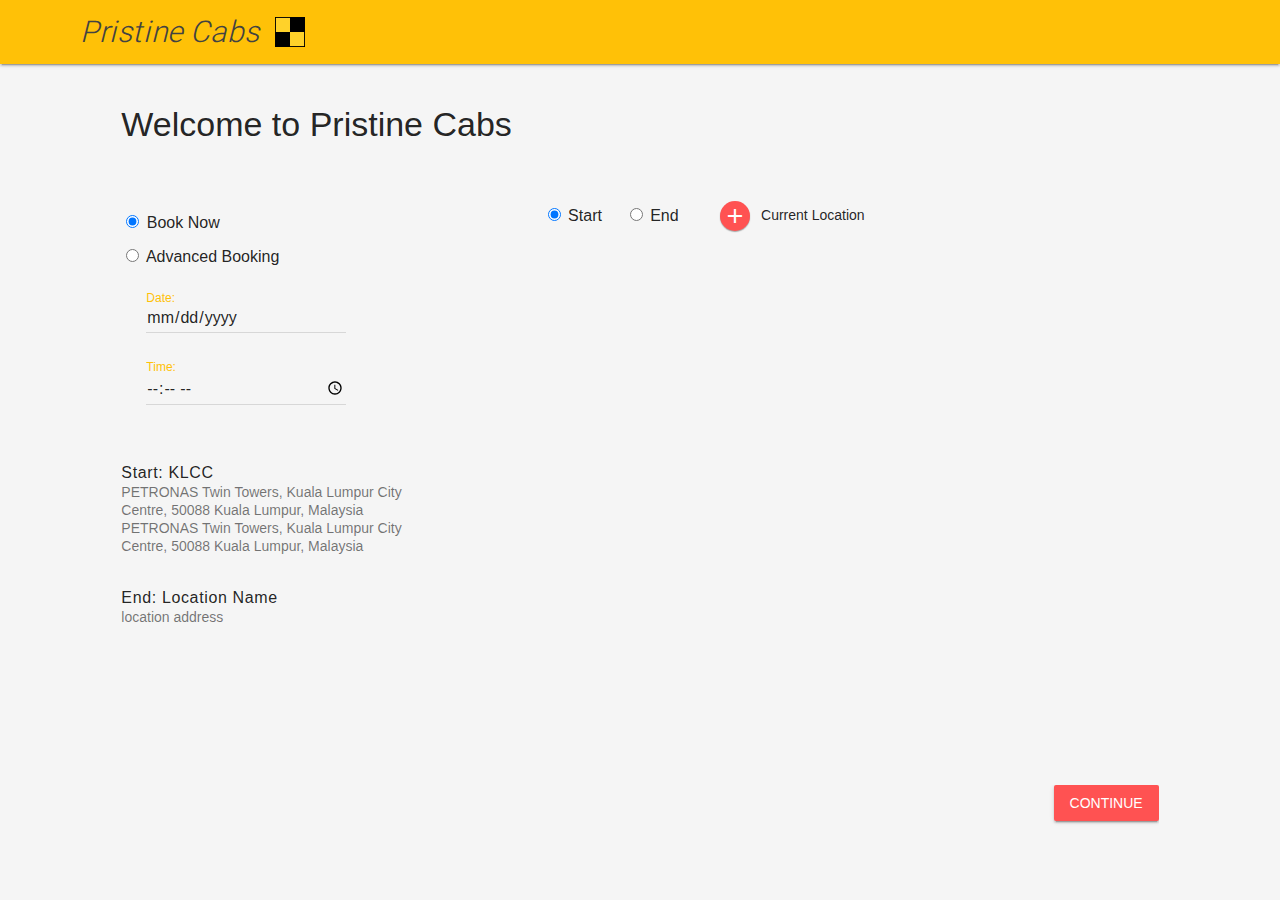
==== index.html @ 41c1f809 "Add files via upload" ====
<!DOCTYPE html>
<html>

<head>
    <!-- Page Name -->
    <title></title>

    <!-- MDL -->
    <link rel="stylesheet" href="https://fonts.googleapis.com/icon?family=Material+Icons">
    <link rel="stylesheet" type="text/css" href="css/material.css">
    <script defer src="https://code.getmdl.io/1.3.0/material.min.js"></script>

    <!-- MapBox API (DELETE IF NOT NEEDED!!!) -->
    <script src='https://api.tiles.mapbox.com/mapbox-gl-js/v1.1.1/mapbox-gl.js'></script>
    <link href='https://api.tiles.mapbox.com/mapbox-gl-js/v1.1.1/mapbox-gl.css' rel='stylesheet'>

    <!-- Provided Scripts -->
    <script src="js/services.js"></script>
    <script src="js/taxiData.js"></script>

    <!-- Additional Styling -->
    <meta name="viewport" content="width=device-width, initial-scale=1.0">
    <meta name="apple-mobile-web-app-capable" content="yes">
    <link rel="stylesheet" type="text/css" href="css/main.css">
    <link rel="shortcut icon" type="image/jpg" href="img/logo.svg" />

</head>

<body>
    <div class="mdl-layout mdl-js-layout mdl-layout--fixed-header">
        <header class="mdl-layout__header">
            <div class="mdl-layout__header-row">
                <!-- Logo & Title -->
                <span class="mdl-layout-title" id="headerName">Pristine Cabs</span>
                <div class="horizontal-spacing"></div>
                <img src="img/logo.svg" class="logo">
            </div>
        </header>

        <!-- Navigation Drawer -->
        <div class="mdl-layout__drawer">
            <span class="mdl-layout-title">Navigation Drawer</span>
            <nav class="mdl-navigation">
                <a class="mdl-navigation__link" href="index.html">Main Page</a>
                <a class="mdl-navigation__link" href="bookings.html">Bookings List</a>
            </nav>
        </div>

        <!-- Page Content-->
        <main class="mdl-layout__content">
            <div class="page-content">

                <!-- First Row -->
                <div class="mdl-grid row1">
                    <div class="mdl-cell mdl-cell--1-col"></div>
                    <div class="mdl-cell mdl-cell--11-col">
                        <h3>Welcome to Pristine Cabs</h3>
                    </div>
                </div>

                <!-- Second Row -->
                <div class="mdl-grid row2">
                    <div class="mdl-cell mdl-cell--1-col"></div>

                    <!-- Input date & time, display selected locations -->
                    <div class="mdl-cell mdl-cell--4-col">
                        <div class="vertical-spacing"></div>

                        <!-- Radio to choose advanced or current booking -->
                        <label class="mdl-radio mdl-js-radio mdl-js-ripple-effect" for="current">
                            <input type="radio" id="current" class="mdl-radio__button" name="timeChoice" value="current"
                                checked>
                            <span class="mdl-radio__label">Book Now</span>
                        </label>
                        <div class="vertical-spacing"></div>
                        <label class="mdl-radio mdl-js-radio mdl-js-ripple-effect" for="advanced">
                            <input type="radio" id="advanced" class="mdl-radio__button" name="timeChoice"
                                value="advanced">
                            <span class="mdl-radio__label">Advanced Booking</span>
                        </label>

                        <!-- Input time and date for advanced booking -->
                        <div class="indentation-div">
                            <div class="mdl-textfield mdl-js-textfield mdl-textfield--floating-label has-placeholder"
                                style="width:200px">
                                <input class="mdl-textfield__input" type="date" id="dateInput" disabled>
                                <label class="mdl-textfield__label" for="dateInput">Date:</label>
                                <span id="dateError" class="mdl-textfield__error">Wrong!</span>
                            </div>
                            <br>
                            <div class="mdl-textfield mdl-js-textfield mdl-textfield--floating-label has-placeholder"
                                style="width:200px">
                                <input class="mdl-textfield__input" type="time" id="timeInput">
                                <label class="mdl-textfield__label" for="timeInput">Time:</label>
                                <span id="timeError" class="mdl-textfield__error">Wrong</span>
                            </div>
                        </div>

                        <!-- Name & Address -->
                        <ul class="demo-list-two mdl-list location-mdl-list">
                            <li class="mdl-list__item mdl-list__item--two-line">
                                <span class="mdl-list__item-primary-content">
                                    Start: <span id="startName">KLCC</span>
                                    <span class="mdl-list__item-sub-title" id="startAddress">
                                        PETRONAS Twin Towers, Kuala Lumpur City Centre, 50088 Kuala Lumpur,
                                        Malaysia PETRONAS Twin Towers, Kuala Lumpur City Centre, 50088 Kuala Lumpur,
                                        Malaysia</span>
                                </span>
                            </li>
                            <li class="mdl-list__item mdl-list__item--two-line">
                                <span class="mdl-list__item-primary-content">
                                    End: <span id="endName">Location Name</span>
                                    <span class="mdl-list__item-sub-title" id="endAddress">location address</span>
                                </span>
                            </li>
                        </ul>
                    </div>


                    <!-- Input Controls & Map-->
                    <div class="mdl-cell mdl-cell--6-col">
                        <!-- Input Controls -->
                        <label class="mdl-radio mdl-js-radio mdl-js-ripple-effect" for="start">
                            <input type="radio" id="start" class="mdl-radio__button" name="whichEnd" value="start"
                                checked>
                            <span class="mdl-radio__label">Start</span>
                        </label>

                        <div class="horizontal-spacing"></div>
                        <label class="mdl-radio mdl-js-radio mdl-js-ripple-effect" for="end">
                            <input type="radio" id="end" class="mdl-radio__button" name="whichEnd" value="end">
                            <span class="mdl-radio__label">End</span>
                        </label>

                        <div class="horizontal-spacing"></div>
                        <div class="horizontal-spacing"></div>
                        <button
                            class="mdl-button mdl-js-button mdl-button--fab mdl-js-ripple-effect mdl-button--colored shrinked-mdl-button"
                            id="currentLocationButton">
                            <i class="material-icons">add</i>
                        </button>
                        <div class="horizontal-spacing" style="width: 3px"></div>
                        <span>Current Location</span>

                        <div class="vertical-spacing"></div>

                        <!-- Map -->
                        <div class="main-page-map">
                            <div id="map"></div>
                        </div>
                    </div>

                    <div class="mdl-cell mdl-cell--1-col"></div>
                </div>

                <!-- Third Row -->
                <div class="mdl-grid row3">
                    <div class="mdl-cell mdl-cell--9-col"></div>

                    <div class="mdl-cell mdl-cell--2-col" id="continueButtonDiv">
                        <button
                            class="mdl-button mdl-js-button mdl-button--raised mdl-js-ripple-effect mdl-button--accent"
                            onclick="toggleMarker()">
                            Continue
                        </button>
                    </div>
                    <div class="mdl-cell mdl-cell--1-col"></div>
                </div>
            </div>
        </main>
    </div>

    <!-- Scripts -->
    <script src="js/shared.js"></script>
    <script src="js/main.js"></script>

</body>

</html>
---- css/material.css ----
/**
 * material-design-lite - Material Design Components in CSS, JS and HTML
 * @version v1.3.0
 * @license Apache-2.0
 * @copyright 2015 Google, Inc.
 * @link https://github.com/google/material-design-lite
 */
@charset "UTF-8";html{color:rgba(0,0,0,.87)}::-moz-selection{background:#b3d4fc;text-shadow:none}::selection{background:#b3d4fc;text-shadow:none}hr{display:block;height:1px;border:0;border-top:1px solid #ccc;margin:1em 0;padding:0}audio,canvas,iframe,img,svg,video{vertical-align:middle}fieldset{border:0;margin:0;padding:0}textarea{resize:vertical}.browserupgrade{margin:.2em 0;background:#ccc;color:#000;padding:.2em 0}.hidden{display:none!important}.visuallyhidden{border:0;clip:rect(0 0 0 0);height:1px;margin:-1px;overflow:hidden;padding:0;position:absolute;width:1px}.visuallyhidden.focusable:active,.visuallyhidden.focusable:focus{clip:auto;height:auto;margin:0;overflow:visible;position:static;width:auto}.invisible{visibility:hidden}.clearfix:before,.clearfix:after{content:" ";display:table}.clearfix:after{clear:both}@media print{*,*:before,*:after,*:first-letter{background:transparent!important;color:#000!important;box-shadow:none!important}a,a:visited{text-decoration:underline}a[href]:after{content:" (" attr(href)")"}abbr[title]:after{content:" (" attr(title)")"}a[href^="#"]:after,a[href^="javascript:"]:after{content:""}pre,blockquote{border:1px solid #999;page-break-inside:avoid}thead{display:table-header-group}tr,img{page-break-inside:avoid}img{max-width:100%!important}p,h2,h3{orphans:3;widows:3}h2,h3{page-break-after:avoid}}a,.mdl-accordion,.mdl-button,.mdl-card,.mdl-checkbox,.mdl-dropdown-menu,.mdl-icon-toggle,.mdl-item,.mdl-radio,.mdl-slider,.mdl-switch,.mdl-tabs__tab{-webkit-tap-highlight-color:transparent;-webkit-tap-highlight-color:rgba(255,255,255,0)}html{width:100%;height:100%;-ms-touch-action:manipulation;touch-action:manipulation}body{width:100%;min-height:100%}main{display:block}*[hidden]{display:none!important}html,body{font-family:"Helvetica","Arial",sans-serif;font-size:14px;font-weight:400;line-height:20px}h1,h2,h3,h4,h5,h6,p{padding:0}h1 small,h2 small,h3 small,h4 small,h5 small,h6 small{font-family:"Roboto","Helvetica","Arial",sans-serif;font-weight:400;line-height:1.35;letter-spacing:-.02em;opacity:.54;font-size:.6em}h1{font-size:56px;line-height:1.35;letter-spacing:-.02em;margin:24px 0}h1,h2{font-family:"Roboto","Helvetica","Arial",sans-serif;font-weight:400}h2{font-size:45px;line-height:48px}h2,h3{margin:24px 0}h3{font-size:34px;line-height:40px}h3,h4{font-family:"Roboto","Helvetica","Arial",sans-serif;font-weight:400}h4{font-size:24px;line-height:32px;-moz-osx-font-smoothing:grayscale;margin:24px 0 16px}h5{font-size:20px;font-weight:500;line-height:1;letter-spacing:.02em}h5,h6{font-family:"Roboto","Helvetica","Arial",sans-serif;margin:24px 0 16px}h6{font-size:16px;letter-spacing:.04em}h6,p{font-weight:400;line-height:24px}p{font-size:14px;letter-spacing:0;margin:0 0 16px}a{color:rgb(255,82,82);font-weight:500}blockquote{font-family:"Roboto","Helvetica","Arial",sans-serif;position:relative;font-size:24px;font-weight:300;font-style:italic;line-height:1.35;letter-spacing:.08em}blockquote:before{position:absolute;left:-.5em;content:'“'}blockquote:after{content:'”';margin-left:-.05em}mark{background-color:#f4ff81}dt{font-weight:700}address{font-size:12px;line-height:1;font-style:normal}address,ul,ol{font-weight:400;letter-spacing:0}ul,ol{font-size:14px;line-height:24px}.mdl-typography--display-4,.mdl-typography--display-4-color-contrast{font-family:"Roboto","Helvetica","Arial",sans-serif;font-size:112px;font-weight:300;line-height:1;letter-spacing:-.04em}.mdl-typography--display-4-color-contrast{opacity:.54}.mdl-typography--display-3,.mdl-typography--display-3-color-contrast{font-family:"Roboto","Helvetica","Arial",sans-serif;font-size:56px;font-weight:400;line-height:1.35;letter-spacing:-.02em}.mdl-typography--display-3-color-contrast{opacity:.54}.mdl-typography--display-2,.mdl-typography--display-2-color-contrast{font-family:"Roboto","Helvetica","Arial",sans-serif;font-size:45px;font-weight:400;line-height:48px}.mdl-typography--display-2-color-contrast{opacity:.54}.mdl-typography--display-1,.mdl-typography--display-1-color-contrast{font-family:"Roboto","Helvetica","Arial",sans-serif;font-size:34px;font-weight:400;line-height:40px}.mdl-typography--display-1-color-contrast{opacity:.54}.mdl-typography--headline,.mdl-typography--headline-color-contrast{font-family:"Roboto","Helvetica","Arial",sans-serif;font-size:24px;font-weight:400;line-height:32px;-moz-osx-font-smoothing:grayscale}.mdl-typography--headline-color-contrast{opacity:.87}.mdl-typography--title,.mdl-typography--title-color-contrast{font-family:"Roboto","Helvetica","Arial",sans-serif;font-size:20px;font-weight:500;line-height:1;letter-spacing:.02em}.mdl-typography--title-color-contrast{opacity:.87}.mdl-typography--subhead,.mdl-typography--subhead-color-contrast{font-family:"Roboto","Helvetica","Arial",sans-serif;font-size:16px;font-weight:400;line-height:24px;letter-spacing:.04em}.mdl-typography--subhead-color-contrast{opacity:.87}.mdl-typography--body-2,.mdl-typography--body-2-color-contrast{font-size:14px;font-weight:700;line-height:24px;letter-spacing:0}.mdl-typography--body-2-color-contrast{opacity:.87}.mdl-typography--body-1,.mdl-typography--body-1-color-contrast{font-size:14px;font-weight:400;line-height:24px;letter-spacing:0}.mdl-typography--body-1-color-contrast{opacity:.87}.mdl-typography--body-2-force-preferred-font,.mdl-typography--body-2-force-preferred-font-color-contrast{font-family:"Roboto","Helvetica","Arial",sans-serif;font-size:14px;font-weight:500;line-height:24px;letter-spacing:0}.mdl-typography--body-2-force-preferred-font-color-contrast{opacity:.87}.mdl-typography--body-1-force-preferred-font,.mdl-typography--body-1-force-preferred-font-color-contrast{font-family:"Roboto","Helvetica","Arial",sans-serif;font-size:14px;font-weight:400;line-height:24px;letter-spacing:0}.mdl-typography--body-1-force-preferred-font-color-contrast{opacity:.87}.mdl-typography--caption,.mdl-typography--caption-force-preferred-font{font-size:12px;font-weight:400;line-height:1;letter-spacing:0}.mdl-typography--caption-force-preferred-font{font-family:"Roboto","Helvetica","Arial",sans-serif}.mdl-typography--caption-color-contrast,.mdl-typography--caption-force-preferred-font-color-contrast{font-size:12px;font-weight:400;line-height:1;letter-spacing:0;opacity:.54}.mdl-typography--caption-force-preferred-font-color-contrast,.mdl-typography--menu{font-family:"Roboto","Helvetica","Arial",sans-serif}.mdl-typography--menu{font-size:14px;font-weight:500;line-height:1;letter-spacing:0}.mdl-typography--menu-color-contrast{opacity:.87}.mdl-typography--menu-color-contrast,.mdl-typography--button,.mdl-typography--button-color-contrast{font-family:"Roboto","Helvetica","Arial",sans-serif;font-size:14px;font-weight:500;line-height:1;letter-spacing:0}.mdl-typography--button,.mdl-typography--button-color-contrast{text-transform:uppercase}.mdl-typography--button-color-contrast{opacity:.87}.mdl-typography--text-left{text-align:left}.mdl-typography--text-right{text-align:right}.mdl-typography--text-center{text-align:center}.mdl-typography--text-justify{text-align:justify}.mdl-typography--text-nowrap{white-space:nowrap}.mdl-typography--text-lowercase{text-transform:lowercase}.mdl-typography--text-uppercase{text-transform:uppercase}.mdl-typography--text-capitalize{text-transform:capitalize}.mdl-typography--font-thin{font-weight:200!important}.mdl-typography--font-light{font-weight:300!important}.mdl-typography--font-regular{font-weight:400!important}.mdl-typography--font-medium{font-weight:500!important}.mdl-typography--font-bold{font-weight:700!important}.mdl-typography--font-black{font-weight:900!important}.material-icons{font-family:'Material Icons';font-weight:400;font-style:normal;font-size:24px;line-height:1;letter-spacing:normal;text-transform:none;display:inline-block;word-wrap:normal;-moz-font-feature-settings:'liga';font-feature-settings:'liga';-webkit-font-feature-settings:'liga';-webkit-font-smoothing:antialiased}.mdl-color-text--red{color:#f44336 !important}.mdl-color--red{background-color:#f44336 !important}.mdl-color-text--red-50{color:#ffebee !important}.mdl-color--red-50{background-color:#ffebee !important}.mdl-color-text--red-100{color:#ffcdd2 !important}.mdl-color--red-100{background-color:#ffcdd2 !important}.mdl-color-text--red-200{color:#ef9a9a !important}.mdl-color--red-200{background-color:#ef9a9a !important}.mdl-color-text--red-300{color:#e57373 !important}.mdl-color--red-300{background-color:#e57373 !important}.mdl-color-text--red-400{color:#ef5350 !important}.mdl-color--red-400{background-color:#ef5350 !important}.mdl-color-text--red-500{color:#f44336 !important}.mdl-color--red-500{background-color:#f44336 !important}.mdl-color-text--red-600{color:#e53935 !important}.mdl-color--red-600{background-color:#e53935 !important}.mdl-color-text--red-700{color:#d32f2f !important}.mdl-color--red-700{background-color:#d32f2f !important}.mdl-color-text--red-800{color:#c62828 !important}.mdl-color--red-800{background-color:#c62828 !important}.mdl-color-text--red-900{color:#b71c1c !important}.mdl-color--red-900{background-color:#b71c1c !important}.mdl-color-text--red-A100{color:#ff8a80 !important}.mdl-color--red-A100{background-color:#ff8a80 !important}.mdl-color-text--red-A200{color:#ff5252 !important}.mdl-color--red-A200{background-color:#ff5252 !important}.mdl-color-text--red-A400{color:#ff1744 !important}.mdl-color--red-A400{background-color:#ff1744 !important}.mdl-color-text--red-A700{color:#d50000 !important}.mdl-color--red-A700{background-color:#d50000 !important}.mdl-color-text--pink{color:#e91e63 !important}.mdl-color--pink{background-color:#e91e63 !important}.mdl-color-text--pink-50{color:#fce4ec !important}.mdl-color--pink-50{background-color:#fce4ec !important}.mdl-color-text--pink-100{color:#f8bbd0 !important}.mdl-color--pink-100{background-color:#f8bbd0 !important}.mdl-color-text--pink-200{color:#f48fb1 !important}.mdl-color--pink-200{background-color:#f48fb1 !important}.mdl-color-text--pink-300{color:#f06292 !important}.mdl-color--pink-300{background-color:#f06292 !important}.mdl-color-text--pink-400{color:#ec407a !important}.mdl-color--pink-400{background-color:#ec407a !important}.mdl-color-text--pink-500{color:#e91e63 !important}.mdl-color--pink-500{background-color:#e91e63 !important}.mdl-color-text--pink-600{color:#d81b60 !important}.mdl-color--pink-600{background-color:#d81b60 !important}.mdl-color-text--pink-700{color:#c2185b !important}.mdl-color--pink-700{background-color:#c2185b !important}.mdl-color-text--pink-800{color:#ad1457 !important}.mdl-color--pink-800{background-color:#ad1457 !important}.mdl-color-text--pink-900{color:#880e4f !important}.mdl-color--pink-900{background-color:#880e4f !important}.mdl-color-text--pink-A100{color:#ff80ab !important}.mdl-color--pink-A100{background-color:#ff80ab !important}.mdl-color-text--pink-A200{color:#ff4081 !important}.mdl-color--pink-A200{background-color:#ff4081 !important}.mdl-color-text--pink-A400{color:#f50057 !important}.mdl-color--pink-A400{background-color:#f50057 !important}.mdl-color-text--pink-A700{color:#c51162 !important}.mdl-color--pink-A700{background-color:#c51162 !important}.mdl-color-text--purple{color:#9c27b0 !important}.mdl-color--purple{background-color:#9c27b0 !important}.mdl-color-text--purple-50{color:#f3e5f5 !important}.mdl-color--purple-50{background-color:#f3e5f5 !important}.mdl-color-text--purple-100{color:#e1bee7 !important}.mdl-color--purple-100{background-color:#e1bee7 !important}.mdl-color-text--purple-200{color:#ce93d8 !important}.mdl-color--purple-200{background-color:#ce93d8 !important}.mdl-color-text--purple-300{color:#ba68c8 !important}.mdl-color--purple-300{background-color:#ba68c8 !important}.mdl-color-text--purple-400{color:#ab47bc !important}.mdl-color--purple-400{background-color:#ab47bc !important}.mdl-color-text--purple-500{color:#9c27b0 !important}.mdl-color--purple-500{background-color:#9c27b0 !important}.mdl-color-text--purple-600{color:#8e24aa !important}.mdl-color--purple-600{background-color:#8e24aa !important}.mdl-color-text--purple-700{color:#7b1fa2 !important}.mdl-color--purple-700{background-color:#7b1fa2 !important}.mdl-color-text--purple-800{color:#6a1b9a !important}.mdl-color--purple-800{background-color:#6a1b9a !important}.mdl-color-text--purple-900{color:#4a148c !important}.mdl-color--purple-900{background-color:#4a148c !important}.mdl-color-text--purple-A100{color:#ea80fc !important}.mdl-color--purple-A100{background-color:#ea80fc !important}.mdl-color-text--purple-A200{color:#e040fb !important}.mdl-color--purple-A200{background-color:#e040fb !important}.mdl-color-text--purple-A400{color:#d500f9 !important}.mdl-color--purple-A400{background-color:#d500f9 !important}.mdl-color-text--purple-A700{color:#a0f !important}.mdl-color--purple-A700{background-color:#a0f !important}.mdl-color-text--deep-purple{color:#673ab7 !important}.mdl-color--deep-purple{background-color:#673ab7 !important}.mdl-color-text--deep-purple-50{color:#ede7f6 !important}.mdl-color--deep-purple-50{background-color:#ede7f6 !important}.mdl-color-text--deep-purple-100{color:#d1c4e9 !important}.mdl-color--deep-purple-100{background-color:#d1c4e9 !important}.mdl-color-text--deep-purple-200{color:#b39ddb !important}.mdl-color--deep-purple-200{background-color:#b39ddb !important}.mdl-color-text--deep-purple-300{color:#9575cd !important}.mdl-color--deep-purple-300{background-color:#9575cd !important}.mdl-color-text--deep-purple-400{color:#7e57c2 !important}.mdl-color--deep-purple-400{background-color:#7e57c2 !important}.mdl-color-text--deep-purple-500{color:#673ab7 !important}.mdl-color--deep-purple-500{background-color:#673ab7 !important}.mdl-color-text--deep-purple-600{color:#5e35b1 !important}.mdl-color--deep-purple-600{background-color:#5e35b1 !important}.mdl-color-text--deep-purple-700{color:#512da8 !important}.mdl-color--deep-purple-700{background-color:#512da8 !important}.mdl-color-text--deep-purple-800{color:#4527a0 !important}.mdl-color--deep-purple-800{background-color:#4527a0 !important}.mdl-color-text--deep-purple-900{color:#311b92 !important}.mdl-color--deep-purple-900{background-color:#311b92 !important}.mdl-color-text--deep-purple-A100{color:#b388ff !important}.mdl-color--deep-purple-A100{background-color:#b388ff !important}.mdl-color-text--deep-purple-A200{color:#7c4dff !important}.mdl-color--deep-purple-A200{background-color:#7c4dff !important}.mdl-color-text--deep-purple-A400{color:#651fff !important}.mdl-color--deep-purple-A400{background-color:#651fff !important}.mdl-color-text--deep-purple-A700{color:#6200ea !important}.mdl-color--deep-purple-A700{background-color:#6200ea !important}.mdl-color-text--indigo{color:#3f51b5 !important}.mdl-color--indigo{background-color:#3f51b5 !important}.mdl-color-text--indigo-50{color:#e8eaf6 !important}.mdl-color--indigo-50{background-color:#e8eaf6 !important}.mdl-color-text--indigo-100{color:#c5cae9 !important}.mdl-color--indigo-100{background-color:#c5cae9 !important}.mdl-color-text--indigo-200{color:#9fa8da !important}.mdl-color--indigo-200{background-color:#9fa8da !important}.mdl-color-text--indigo-300{color:#7986cb !important}.mdl-color--indigo-300{background-color:#7986cb !important}.mdl-color-text--indigo-400{color:#5c6bc0 !important}.mdl-color--indigo-400{background-color:#5c6bc0 !important}.mdl-color-text--indigo-500{color:#3f51b5 !important}.mdl-color--indigo-500{background-color:#3f51b5 !important}.mdl-color-text--indigo-600{color:#3949ab !important}.mdl-color--indigo-600{background-color:#3949ab !important}.mdl-color-text--indigo-700{color:#303f9f !important}.mdl-color--indigo-700{background-color:#303f9f !important}.mdl-color-text--indigo-800{color:#283593 !important}.mdl-color--indigo-800{background-color:#283593 !important}.mdl-color-text--indigo-900{color:#1a237e !important}.mdl-color--indigo-900{background-color:#1a237e !important}.mdl-color-text--indigo-A100{color:#8c9eff !important}.mdl-color--indigo-A100{background-color:#8c9eff !important}.mdl-color-text--indigo-A200{color:#536dfe !important}.mdl-color--indigo-A200{background-color:#536dfe !important}.mdl-color-text--indigo-A400{color:#3d5afe !important}.mdl-color--indigo-A400{background-color:#3d5afe !important}.mdl-color-text--indigo-A700{color:#304ffe !important}.mdl-color--indigo-A700{background-color:#304ffe !important}.mdl-color-text--blue{color:#2196f3 !important}.mdl-color--blue{background-color:#2196f3 !important}.mdl-color-text--blue-50{color:#e3f2fd !important}.mdl-color--blue-50{background-color:#e3f2fd !important}.mdl-color-text--blue-100{color:#bbdefb !important}.mdl-color--blue-100{background-color:#bbdefb !important}.mdl-color-text--blue-200{color:#90caf9 !important}.mdl-color--blue-200{background-color:#90caf9 !important}.mdl-color-text--blue-300{color:#64b5f6 !important}.mdl-color--blue-300{background-color:#64b5f6 !important}.mdl-color-text--blue-400{color:#42a5f5 !important}.mdl-color--blue-400{background-color:#42a5f5 !important}.mdl-color-text--blue-500{color:#2196f3 !important}.mdl-color--blue-500{background-color:#2196f3 !important}.mdl-color-text--blue-600{color:#1e88e5 !important}.mdl-color--blue-600{background-color:#1e88e5 !important}.mdl-color-text--blue-700{color:#1976d2 !important}.mdl-color--blue-700{background-color:#1976d2 !important}.mdl-color-text--blue-800{color:#1565c0 !important}.mdl-color--blue-800{background-color:#1565c0 !important}.mdl-color-text--blue-900{color:#0d47a1 !important}.mdl-color--blue-900{background-color:#0d47a1 !important}.mdl-color-text--blue-A100{color:#82b1ff !important}.mdl-color--blue-A100{background-color:#82b1ff !important}.mdl-color-text--blue-A200{color:#448aff !important}.mdl-color--blue-A200{background-color:#448aff !important}.mdl-color-text--blue-A400{color:#2979ff !important}.mdl-color--blue-A400{background-color:#2979ff !important}.mdl-color-text--blue-A700{color:#2962ff !important}.mdl-color--blue-A700{background-color:#2962ff !important}.mdl-color-text--light-blue{color:#03a9f4 !important}.mdl-color--light-blue{background-color:#03a9f4 !important}.mdl-color-text--light-blue-50{color:#e1f5fe !important}.mdl-color--light-blue-50{background-color:#e1f5fe !important}.mdl-color-text--light-blue-100{color:#b3e5fc !important}.mdl-color--light-blue-100{background-color:#b3e5fc !important}.mdl-color-text--light-blue-200{color:#81d4fa !important}.mdl-color--light-blue-200{background-color:#81d4fa !important}.mdl-color-text--light-blue-300{color:#4fc3f7 !important}.mdl-color--light-blue-300{background-color:#4fc3f7 !important}.mdl-color-text--light-blue-400{color:#29b6f6 !important}.mdl-color--light-blue-400{background-color:#29b6f6 !important}.mdl-color-text--light-blue-500{color:#03a9f4 !important}.mdl-color--light-blue-500{background-color:#03a9f4 !important}.mdl-color-text--light-blue-600{color:#039be5 !important}.mdl-color--light-blue-600{background-color:#039be5 !important}.mdl-color-text--light-blue-700{color:#0288d1 !important}.mdl-color--light-blue-700{background-color:#0288d1 !important}.mdl-color-text--light-blue-800{color:#0277bd !important}.mdl-color--light-blue-800{background-color:#0277bd !important}.mdl-color-text--light-blue-900{color:#01579b !important}.mdl-color--light-blue-900{background-color:#01579b !important}.mdl-color-text--light-blue-A100{color:#80d8ff !important}.mdl-color--light-blue-A100{background-color:#80d8ff !important}.mdl-color-text--light-blue-A200{color:#40c4ff !important}.mdl-color--light-blue-A200{background-color:#40c4ff !important}.mdl-color-text--light-blue-A400{color:#00b0ff !important}.mdl-color--light-blue-A400{background-color:#00b0ff !important}.mdl-color-text--light-blue-A700{color:#0091ea !important}.mdl-color--light-blue-A700{background-color:#0091ea !important}.mdl-color-text--cyan{color:#00bcd4 !important}.mdl-color--cyan{background-color:#00bcd4 !important}.mdl-color-text--cyan-50{color:#e0f7fa !important}.mdl-color--cyan-50{background-color:#e0f7fa !important}.mdl-color-text--cyan-100{color:#b2ebf2 !important}.mdl-color--cyan-100{background-color:#b2ebf2 !important}.mdl-color-text--cyan-200{color:#80deea !important}.mdl-color--cyan-200{background-color:#80deea !important}.mdl-color-text--cyan-300{color:#4dd0e1 !important}.mdl-color--cyan-300{background-color:#4dd0e1 !important}.mdl-color-text--cyan-400{color:#26c6da !important}.mdl-color--cyan-400{background-color:#26c6da !important}.mdl-color-text--cyan-500{color:#00bcd4 !important}.mdl-color--cyan-500{background-color:#00bcd4 !important}.mdl-color-text--cyan-600{color:#00acc1 !important}.mdl-color--cyan-600{background-color:#00acc1 !important}.mdl-color-text--cyan-700{color:#0097a7 !important}.mdl-color--cyan-700{background-color:#0097a7 !important}.mdl-color-text--cyan-800{color:#00838f !important}.mdl-color--cyan-800{background-color:#00838f !important}.mdl-color-text--cyan-900{color:#006064 !important}.mdl-color--cyan-900{background-color:#006064 !important}.mdl-color-text--cyan-A100{color:#84ffff !important}.mdl-color--cyan-A100{background-color:#84ffff !important}.mdl-color-text--cyan-A200{color:#18ffff !important}.mdl-color--cyan-A200{background-color:#18ffff !important}.mdl-color-text--cyan-A400{color:#00e5ff !important}.mdl-color--cyan-A400{background-color:#00e5ff !important}.mdl-color-text--cyan-A700{color:#00b8d4 !important}.mdl-color--cyan-A700{background-color:#00b8d4 !important}.mdl-color-text--teal{color:#009688 !important}.mdl-color--teal{background-color:#009688 !important}.mdl-color-text--teal-50{color:#e0f2f1 !important}.mdl-color--teal-50{background-color:#e0f2f1 !important}.mdl-color-text--teal-100{color:#b2dfdb !important}.mdl-color--teal-100{background-color:#b2dfdb !important}.mdl-color-text--teal-200{color:#80cbc4 !important}.mdl-color--teal-200{background-color:#80cbc4 !important}.mdl-color-text--teal-300{color:#4db6ac !important}.mdl-color--teal-300{background-color:#4db6ac !important}.mdl-color-text--teal-400{color:#26a69a !important}.mdl-color--teal-400{background-color:#26a69a !important}.mdl-color-text--teal-500{color:#009688 !important}.mdl-color--teal-500{background-color:#009688 !important}.mdl-color-text--teal-600{color:#00897b !important}.mdl-color--teal-600{background-color:#00897b !important}.mdl-color-text--teal-700{color:#00796b !important}.mdl-color--teal-700{background-color:#00796b !important}.mdl-color-text--teal-800{color:#00695c !important}.mdl-color--teal-800{background-color:#00695c !important}.mdl-color-text--teal-900{color:#004d40 !important}.mdl-color--teal-900{background-color:#004d40 !important}.mdl-color-text--teal-A100{color:#a7ffeb !important}.mdl-color--teal-A100{background-color:#a7ffeb !important}.mdl-color-text--teal-A200{color:#64ffda !important}.mdl-color--teal-A200{background-color:#64ffda !important}.mdl-color-text--teal-A400{color:#1de9b6 !important}.mdl-color--teal-A400{background-color:#1de9b6 !important}.mdl-color-text--teal-A700{color:#00bfa5 !important}.mdl-color--teal-A700{background-color:#00bfa5 !important}.mdl-color-text--green{color:#4caf50 !important}.mdl-color--green{background-color:#4caf50 !important}.mdl-color-text--green-50{color:#e8f5e9 !important}.mdl-color--green-50{background-color:#e8f5e9 !important}.mdl-color-text--green-100{color:#c8e6c9 !important}.mdl-color--green-100{background-color:#c8e6c9 !important}.mdl-color-text--green-200{color:#a5d6a7 !important}.mdl-color--green-200{background-color:#a5d6a7 !important}.mdl-color-text--green-300{color:#81c784 !important}.mdl-color--green-300{background-color:#81c784 !important}.mdl-color-text--green-400{color:#66bb6a !important}.mdl-color--green-400{background-color:#66bb6a !important}.mdl-color-text--green-500{color:#4caf50 !important}.mdl-color--green-500{background-color:#4caf50 !important}.mdl-color-text--green-600{color:#43a047 !important}.mdl-color--green-600{background-color:#43a047 !important}.mdl-color-text--green-700{color:#388e3c !important}.mdl-color--green-700{background-color:#388e3c !important}.mdl-color-text--green-800{color:#2e7d32 !important}.mdl-color--green-800{background-color:#2e7d32 !important}.mdl-color-text--green-900{color:#1b5e20 !important}.mdl-color--green-900{background-color:#1b5e20 !important}.mdl-color-text--green-A100{color:#b9f6ca !important}.mdl-color--green-A100{background-color:#b9f6ca !important}.mdl-color-text--green-A200{color:#69f0ae !important}.mdl-color--green-A200{background-color:#69f0ae !important}.mdl-color-text--green-A400{color:#00e676 !important}.mdl-color--green-A400{background-color:#00e676 !important}.mdl-color-text--green-A700{color:#00c853 !important}.mdl-color--green-A700{background-color:#00c853 !important}.mdl-color-text--light-green{color:#8bc34a !important}.mdl-color--light-green{background-color:#8bc34a !important}.mdl-color-text--light-green-50{color:#f1f8e9 !important}.mdl-color--light-green-50{background-color:#f1f8e9 !important}.mdl-color-text--light-green-100{color:#dcedc8 !important}.mdl-color--light-green-100{background-color:#dcedc8 !important}.mdl-color-text--light-green-200{color:#c5e1a5 !important}.mdl-color--light-green-200{background-color:#c5e1a5 !important}.mdl-color-text--light-green-300{color:#aed581 !important}.mdl-color--light-green-300{background-color:#aed581 !important}.mdl-color-text--light-green-400{color:#9ccc65 !important}.mdl-color--light-green-400{background-color:#9ccc65 !important}.mdl-color-text--light-green-500{color:#8bc34a !important}.mdl-color--light-green-500{background-color:#8bc34a !important}.mdl-color-text--light-green-600{color:#7cb342 !important}.mdl-color--light-green-600{background-color:#7cb342 !important}.mdl-color-text--light-green-700{color:#689f38 !important}.mdl-color--light-green-700{background-color:#689f38 !important}.mdl-color-text--light-green-800{color:#558b2f !important}.mdl-color--light-green-800{background-color:#558b2f !important}.mdl-color-text--light-green-900{color:#33691e !important}.mdl-color--light-green-900{background-color:#33691e !important}.mdl-color-text--light-green-A100{color:#ccff90 !important}.mdl-color--light-green-A100{background-color:#ccff90 !important}.mdl-color-text--light-green-A200{color:#b2ff59 !important}.mdl-color--light-green-A200{background-color:#b2ff59 !important}.mdl-color-text--light-green-A400{color:#76ff03 !important}.mdl-color--light-green-A400{background-color:#76ff03 !important}.mdl-color-text--light-green-A700{color:#64dd17 !important}.mdl-color--light-green-A700{background-color:#64dd17 !important}.mdl-color-text--lime{color:#cddc39 !important}.mdl-color--lime{background-color:#cddc39 !important}.mdl-color-text--lime-50{color:#f9fbe7 !important}.mdl-color--lime-50{background-color:#f9fbe7 !important}.mdl-color-text--lime-100{color:#f0f4c3 !important}.mdl-color--lime-100{background-color:#f0f4c3 !important}.mdl-color-text--lime-200{color:#e6ee9c !important}.mdl-color--lime-200{background-color:#e6ee9c !important}.mdl-color-text--lime-300{color:#dce775 !important}.mdl-color--lime-300{background-color:#dce775 !important}.mdl-color-text--lime-400{color:#d4e157 !important}.mdl-color--lime-400{background-color:#d4e157 !important}.mdl-color-text--lime-500{color:#cddc39 !important}.mdl-color--lime-500{background-color:#cddc39 !important}.mdl-color-text--lime-600{color:#c0ca33 !important}.mdl-color--lime-600{background-color:#c0ca33 !important}.mdl-color-text--lime-700{color:#afb42b !important}.mdl-color--lime-700{background-color:#afb42b !important}.mdl-color-text--lime-800{color:#9e9d24 !important}.mdl-color--lime-800{background-color:#9e9d24 !important}.mdl-color-text--lime-900{color:#827717 !important}.mdl-color--lime-900{background-color:#827717 !important}.mdl-color-text--lime-A100{color:#f4ff81 !important}.mdl-color--lime-A100{background-color:#f4ff81 !important}.mdl-color-text--lime-A200{color:#eeff41 !important}.mdl-color--lime-A200{background-color:#eeff41 !important}.mdl-color-text--lime-A400{color:#c6ff00 !important}.mdl-color--lime-A400{background-color:#c6ff00 !important}.mdl-color-text--lime-A700{color:#aeea00 !important}.mdl-color--lime-A700{background-color:#aeea00 !important}.mdl-color-text--yellow{color:#ffeb3b !important}.mdl-color--yellow{background-color:#ffeb3b !important}.mdl-color-text--yellow-50{color:#fffde7 !important}.mdl-color--yellow-50{background-color:#fffde7 !important}.mdl-color-text--yellow-100{color:#fff9c4 !important}.mdl-color--yellow-100{background-color:#fff9c4 !important}.mdl-color-text--yellow-200{color:#fff59d !important}.mdl-color--yellow-200{background-color:#fff59d !important}.mdl-color-text--yellow-300{color:#fff176 !important}.mdl-color--yellow-300{background-color:#fff176 !important}.mdl-color-text--yellow-400{color:#ffee58 !important}.mdl-color--yellow-400{background-color:#ffee58 !important}.mdl-color-text--yellow-500{color:#ffeb3b !important}.mdl-color--yellow-500{background-color:#ffeb3b !important}.mdl-color-text--yellow-600{color:#fdd835 !important}.mdl-color--yellow-600{background-color:#fdd835 !important}.mdl-color-text--yellow-700{color:#fbc02d !important}.mdl-color--yellow-700{background-color:#fbc02d !important}.mdl-color-text--yellow-800{color:#f9a825 !important}.mdl-color--yellow-800{background-color:#f9a825 !important}.mdl-color-text--yellow-900{color:#f57f17 !important}.mdl-color--yellow-900{background-color:#f57f17 !important}.mdl-color-text--yellow-A100{color:#ffff8d !important}.mdl-color--yellow-A100{background-color:#ffff8d !important}.mdl-color-text--yellow-A200{color:#ff0 !important}.mdl-color--yellow-A200{background-color:#ff0 !important}.mdl-color-text--yellow-A400{color:#ffea00 !important}.mdl-color--yellow-A400{background-color:#ffea00 !important}.mdl-color-text--yellow-A700{color:#ffd600 !important}.mdl-color--yellow-A700{background-color:#ffd600 !important}.mdl-color-text--amber{color:#ffc107 !important}.mdl-color--amber{background-color:#ffc107 !important}.mdl-color-text--amber-50{color:#fff8e1 !important}.mdl-color--amber-50{background-color:#fff8e1 !important}.mdl-color-text--amber-100{color:#ffecb3 !important}.mdl-color--amber-100{background-color:#ffecb3 !important}.mdl-color-text--amber-200{color:#ffe082 !important}.mdl-color--amber-200{background-color:#ffe082 !important}.mdl-color-text--amber-300{color:#ffd54f !important}.mdl-color--amber-300{background-color:#ffd54f !important}.mdl-color-text--amber-400{color:#ffca28 !important}.mdl-color--amber-400{background-color:#ffca28 !important}.mdl-color-text--amber-500{color:#ffc107 !important}.mdl-color--amber-500{background-color:#ffc107 !important}.mdl-color-text--amber-600{color:#ffb300 !important}.mdl-color--amber-600{background-color:#ffb300 !important}.mdl-color-text--amber-700{color:#ffa000 !important}.mdl-color--amber-700{background-color:#ffa000 !important}.mdl-color-text--amber-800{color:#ff8f00 !important}.mdl-color--amber-800{background-color:#ff8f00 !important}.mdl-color-text--amber-900{color:#ff6f00 !important}.mdl-color--amber-900{background-color:#ff6f00 !important}.mdl-color-text--amber-A100{color:#ffe57f !important}.mdl-color--amber-A100{background-color:#ffe57f !important}.mdl-color-text--amber-A200{color:#ffd740 !important}.mdl-color--amber-A200{background-color:#ffd740 !important}.mdl-color-text--amber-A400{color:#ffc400 !important}.mdl-color--amber-A400{background-color:#ffc400 !important}.mdl-color-text--amber-A700{color:#ffab00 !important}.mdl-color--amber-A700{background-color:#ffab00 !important}.mdl-color-text--orange{color:#ff9800 !important}.mdl-color--orange{background-color:#ff9800 !important}.mdl-color-text--orange-50{color:#fff3e0 !important}.mdl-color--orange-50{background-color:#fff3e0 !important}.mdl-color-text--orange-100{color:#ffe0b2 !important}.mdl-color--orange-100{background-color:#ffe0b2 !important}.mdl-color-text--orange-200{color:#ffcc80 !important}.mdl-color--orange-200{background-color:#ffcc80 !important}.mdl-color-text--orange-300{color:#ffb74d !important}.mdl-color--orange-300{background-color:#ffb74d !important}.mdl-color-text--orange-400{color:#ffa726 !important}.mdl-color--orange-400{background-color:#ffa726 !important}.mdl-color-text--orange-500{color:#ff9800 !important}.mdl-color--orange-500{background-color:#ff9800 !important}.mdl-color-text--orange-600{color:#fb8c00 !important}.mdl-color--orange-600{background-color:#fb8c00 !important}.mdl-color-text--orange-700{color:#f57c00 !important}.mdl-color--orange-700{background-color:#f57c00 !important}.mdl-color-text--orange-800{color:#ef6c00 !important}.mdl-color--orange-800{background-color:#ef6c00 !important}.mdl-color-text--orange-900{color:#e65100 !important}.mdl-color--orange-900{background-color:#e65100 !important}.mdl-color-text--orange-A100{color:#ffd180 !important}.mdl-color--orange-A100{background-color:#ffd180 !important}.mdl-color-text--orange-A200{color:#ffab40 !important}.mdl-color--orange-A200{background-color:#ffab40 !important}.mdl-color-text--orange-A400{color:#ff9100 !important}.mdl-color--orange-A400{background-color:#ff9100 !important}.mdl-color-text--orange-A700{color:#ff6d00 !important}.mdl-color--orange-A700{background-color:#ff6d00 !important}.mdl-color-text--deep-orange{color:#ff5722 !important}.mdl-color--deep-orange{background-color:#ff5722 !important}.mdl-color-text--deep-orange-50{color:#fbe9e7 !important}.mdl-color--deep-orange-50{background-color:#fbe9e7 !important}.mdl-color-text--deep-orange-100{color:#ffccbc !important}.mdl-color--deep-orange-100{background-color:#ffccbc !important}.mdl-color-text--deep-orange-200{color:#ffab91 !important}.mdl-color--deep-orange-200{background-color:#ffab91 !important}.mdl-color-text--deep-orange-300{color:#ff8a65 !important}.mdl-color--deep-orange-300{background-color:#ff8a65 !important}.mdl-color-text--deep-orange-400{color:#ff7043 !important}.mdl-color--deep-orange-400{background-color:#ff7043 !important}.mdl-color-text--deep-orange-500{color:#ff5722 !important}.mdl-color--deep-orange-500{background-color:#ff5722 !important}.mdl-color-text--deep-orange-600{color:#f4511e !important}.mdl-color--deep-orange-600{background-color:#f4511e !important}.mdl-color-text--deep-orange-700{color:#e64a19 !important}.mdl-color--deep-orange-700{background-color:#e64a19 !important}.mdl-color-text--deep-orange-800{color:#d84315 !important}.mdl-color--deep-orange-800{background-color:#d84315 !important}.mdl-color-text--deep-orange-900{color:#bf360c !important}.mdl-color--deep-orange-900{background-color:#bf360c !important}.mdl-color-text--deep-orange-A100{color:#ff9e80 !important}.mdl-color--deep-orange-A100{background-color:#ff9e80 !important}.mdl-color-text--deep-orange-A200{color:#ff6e40 !important}.mdl-color--deep-orange-A200{background-color:#ff6e40 !important}.mdl-color-text--deep-orange-A400{color:#ff3d00 !important}.mdl-color--deep-orange-A400{background-color:#ff3d00 !important}.mdl-color-text--deep-orange-A700{color:#dd2c00 !important}.mdl-color--deep-orange-A700{background-color:#dd2c00 !important}.mdl-color-text--brown{color:#795548 !important}.mdl-color--brown{background-color:#795548 !important}.mdl-color-text--brown-50{color:#efebe9 !important}.mdl-color--brown-50{background-color:#efebe9 !important}.mdl-color-text--brown-100{color:#d7ccc8 !important}.mdl-color--brown-100{background-color:#d7ccc8 !important}.mdl-color-text--brown-200{color:#bcaaa4 !important}.mdl-color--brown-200{background-color:#bcaaa4 !important}.mdl-color-text--brown-300{color:#a1887f !important}.mdl-color--brown-300{background-color:#a1887f !important}.mdl-color-text--brown-400{color:#8d6e63 !important}.mdl-color--brown-400{background-color:#8d6e63 !important}.mdl-color-text--brown-500{color:#795548 !important}.mdl-color--brown-500{background-color:#795548 !important}.mdl-color-text--brown-600{color:#6d4c41 !important}.mdl-color--brown-600{background-color:#6d4c41 !important}.mdl-color-text--brown-700{color:#5d4037 !important}.mdl-color--brown-700{background-color:#5d4037 !important}.mdl-color-text--brown-800{color:#4e342e !important}.mdl-color--brown-800{background-color:#4e342e !important}.mdl-color-text--brown-900{color:#3e2723 !important}.mdl-color--brown-900{background-color:#3e2723 !important}.mdl-color-text--grey{color:#9e9e9e !important}.mdl-color--grey{background-color:#9e9e9e !important}.mdl-color-text--grey-50{color:#fafafa !important}.mdl-color--grey-50{background-color:#fafafa !important}.mdl-color-text--grey-100{color:#f5f5f5 !important}.mdl-color--grey-100{background-color:#f5f5f5 !important}.mdl-color-text--grey-200{color:#eee !important}.mdl-color--grey-200{background-color:#eee !important}.mdl-color-text--grey-300{color:#e0e0e0 !important}.mdl-color--grey-300{background-color:#e0e0e0 !important}.mdl-color-text--grey-400{color:#bdbdbd !important}.mdl-color--grey-400{background-color:#bdbdbd !important}.mdl-color-text--grey-500{color:#9e9e9e !important}.mdl-color--grey-500{background-color:#9e9e9e !important}.mdl-color-text--grey-600{color:#757575 !important}.mdl-color--grey-600{background-color:#757575 !important}.mdl-color-text--grey-700{color:#616161 !important}.mdl-color--grey-700{background-color:#616161 !important}.mdl-color-text--grey-800{color:#424242 !important}.mdl-color--grey-800{background-color:#424242 !important}.mdl-color-text--grey-900{color:#212121 !important}.mdl-color--grey-900{background-color:#212121 !important}.mdl-color-text--blue-grey{color:#607d8b !important}.mdl-color--blue-grey{background-color:#607d8b !important}.mdl-color-text--blue-grey-50{color:#eceff1 !important}.mdl-color--blue-grey-50{background-color:#eceff1 !important}.mdl-color-text--blue-grey-100{color:#cfd8dc !important}.mdl-color--blue-grey-100{background-color:#cfd8dc !important}.mdl-color-text--blue-grey-200{color:#b0bec5 !important}.mdl-color--blue-grey-200{background-color:#b0bec5 !important}.mdl-color-text--blue-grey-300{color:#90a4ae !important}.mdl-color--blue-grey-300{background-color:#90a4ae !important}.mdl-color-text--blue-grey-400{color:#78909c !important}.mdl-color--blue-grey-400{background-color:#78909c !important}.mdl-color-text--blue-grey-500{color:#607d8b !important}.mdl-color--blue-grey-500{background-color:#607d8b !important}.mdl-color-text--blue-grey-600{color:#546e7a !important}.mdl-color--blue-grey-600{background-color:#546e7a !important}.mdl-color-text--blue-grey-700{color:#455a64 !important}.mdl-color--blue-grey-700{background-color:#455a64 !important}.mdl-color-text--blue-grey-800{color:#37474f !important}.mdl-color--blue-grey-800{background-color:#37474f !important}.mdl-color-text--blue-grey-900{color:#263238 !important}.mdl-color--blue-grey-900{background-color:#263238 !important}.mdl-color--black{background-color:#000 !important}.mdl-color-text--black{color:#000 !important}.mdl-color--white{background-color:#fff !important}.mdl-color-text--white{color:#fff !important}.mdl-color--primary{background-color:rgb(255,193,7)!important}.mdl-color--primary-contrast{background-color:rgb(66,66,66)!important}.mdl-color--primary-dark{background-color:rgb(255,160,0)!important}.mdl-color--accent{background-color:rgb(255,82,82)!important}.mdl-color--accent-contrast{background-color:rgb(255,255,255)!important}.mdl-color-text--primary{color:rgb(255,193,7)!important}.mdl-color-text--primary-contrast{color:rgb(66,66,66)!important}.mdl-color-text--primary-dark{color:rgb(255,160,0)!important}.mdl-color-text--accent{color:rgb(255,82,82)!important}.mdl-color-text--accent-contrast{color:rgb(255,255,255)!important}.mdl-ripple{background:#000;border-radius:50%;height:50px;left:0;opacity:0;pointer-events:none;position:absolute;top:0;-webkit-transform:translate(-50%,-50%);transform:translate(-50%,-50%);width:50px;overflow:hidden}.mdl-ripple.is-animating{transition:transform .3s cubic-bezier(0,0,.2,1),width .3s cubic-bezier(0,0,.2,1),height .3s cubic-bezier(0,0,.2,1),opacity .6s cubic-bezier(0,0,.2,1);transition:transform .3s cubic-bezier(0,0,.2,1),width .3s cubic-bezier(0,0,.2,1),height .3s cubic-bezier(0,0,.2,1),opacity .6s cubic-bezier(0,0,.2,1),-webkit-transform .3s cubic-bezier(0,0,.2,1)}.mdl-ripple.is-visible{opacity:.3}.mdl-animation--default,.mdl-animation--fast-out-slow-in{transition-timing-function:cubic-bezier(.4,0,.2,1)}.mdl-animation--linear-out-slow-in{transition-timing-function:cubic-bezier(0,0,.2,1)}.mdl-animation--fast-out-linear-in{transition-timing-function:cubic-bezier(.4,0,1,1)}.mdl-badge{position:relative;white-space:nowrap;margin-right:24px}.mdl-badge:not([data-badge]){margin-right:auto}.mdl-badge[data-badge]:after{content:attr(data-badge);display:-webkit-flex;display:-ms-flexbox;display:flex;-webkit-flex-direction:row;-ms-flex-direction:row;flex-direction:row;-webkit-flex-wrap:wrap;-ms-flex-wrap:wrap;flex-wrap:wrap;-webkit-justify-content:center;-ms-flex-pack:center;justify-content:center;-webkit-align-content:center;-ms-flex-line-pack:center;align-content:center;-webkit-align-items:center;-ms-flex-align:center;align-items:center;position:absolute;top:-11px;right:-24px;font-family:"Roboto","Helvetica","Arial",sans-serif;font-weight:600;font-size:12px;width:22px;height:22px;border-radius:50%;background:rgb(255,82,82);color:rgb(255,255,255)}.mdl-button .mdl-badge[data-badge]:after{top:-10px;right:-5px}.mdl-badge.mdl-badge--no-background[data-badge]:after{color:rgb(255,82,82);background:rgba(255,255,255,.2);box-shadow:0 0 1px gray}.mdl-badge.mdl-badge--overlap{margin-right:10px}.mdl-badge.mdl-badge--overlap:after{right:-10px}.mdl-button{background:0 0;border:none;border-radius:2px;color:#000;position:relative;height:36px;margin:0;min-width:64px;padding:0 16px;display:inline-block;font-family:"Roboto","Helvetica","Arial",sans-serif;font-size:14px;font-weight:500;text-transform:uppercase;letter-spacing:0;overflow:hidden;will-change:box-shadow;transition:box-shadow .2s cubic-bezier(.4,0,1,1),background-color .2s cubic-bezier(.4,0,.2,1),color .2s cubic-bezier(.4,0,.2,1);outline:none;cursor:pointer;text-decoration:none;text-align:center;line-height:36px;vertical-align:middle}.mdl-button::-moz-focus-inner{border:0}.mdl-button:hover{background-color:rgba(158,158,158,.2)}.mdl-button:focus:not(:active){background-color:rgba(0,0,0,.12)}.mdl-button:active{background-color:rgba(158,158,158,.4)}.mdl-button.mdl-button--colored{color:rgb(255,193,7)}.mdl-button.mdl-button--colored:focus:not(:active){background-color:rgba(0,0,0,.12)}input.mdl-button[type="submit"]{-webkit-appearance:none}.mdl-button--raised{background:rgba(158,158,158,.2);box-shadow:0 2px 2px 0 rgba(0,0,0,.14),0 3px 1px -2px rgba(0,0,0,.2),0 1px 5px 0 rgba(0,0,0,.12)}.mdl-button--raised:active{box-shadow:0 4px 5px 0 rgba(0,0,0,.14),0 1px 10px 0 rgba(0,0,0,.12),0 2px 4px -1px rgba(0,0,0,.2);background-color:rgba(158,158,158,.4)}.mdl-button--raised:focus:not(:active){box-shadow:0 0 8px rgba(0,0,0,.18),0 8px 16px rgba(0,0,0,.36);background-color:rgba(158,158,158,.4)}.mdl-button--raised.mdl-button--colored{background:rgb(255,193,7);color:rgb(66,66,66)}.mdl-button--raised.mdl-button--colored:hover{background-color:rgb(255,193,7)}.mdl-button--raised.mdl-button--colored:active{background-color:rgb(255,193,7)}.mdl-button--raised.mdl-button--colored:focus:not(:active){background-color:rgb(255,193,7)}.mdl-button--raised.mdl-button--colored .mdl-ripple{background:rgb(66,66,66)}.mdl-button--fab{border-radius:50%;font-size:24px;height:56px;margin:auto;min-width:56px;width:56px;padding:0;overflow:hidden;background:rgba(158,158,158,.2);box-shadow:0 1px 1.5px 0 rgba(0,0,0,.12),0 1px 1px 0 rgba(0,0,0,.24);position:relative;line-height:normal}.mdl-button--fab .material-icons{position:absolute;top:50%;left:50%;-webkit-transform:translate(-12px,-12px);transform:translate(-12px,-12px);line-height:24px;width:24px}.mdl-button--fab.mdl-button--mini-fab{height:40px;min-width:40px;width:40px}.mdl-button--fab .mdl-button__ripple-container{border-radius:50%;-webkit-mask-image:-webkit-radial-gradient(circle,#fff,#000)}.mdl-button--fab:active{box-shadow:0 4px 5px 0 rgba(0,0,0,.14),0 1px 10px 0 rgba(0,0,0,.12),0 2px 4px -1px rgba(0,0,0,.2);background-color:rgba(158,158,158,.4)}.mdl-button--fab:focus:not(:active){box-shadow:0 0 8px rgba(0,0,0,.18),0 8px 16px rgba(0,0,0,.36);background-color:rgba(158,158,158,.4)}.mdl-button--fab.mdl-button--colored{background:rgb(255,82,82);color:rgb(255,255,255)}.mdl-button--fab.mdl-button--colored:hover{background-color:rgb(255,82,82)}.mdl-button--fab.mdl-button--colored:focus:not(:active){background-color:rgb(255,82,82)}.mdl-button--fab.mdl-button--colored:active{background-color:rgb(255,82,82)}.mdl-button--fab.mdl-button--colored .mdl-ripple{background:rgb(255,255,255)}.mdl-button--icon{border-radius:50%;font-size:24px;height:32px;margin-left:0;margin-right:0;min-width:32px;width:32px;padding:0;overflow:hidden;color:inherit;line-height:normal}.mdl-button--icon .material-icons{position:absolute;top:50%;left:50%;-webkit-transform:translate(-12px,-12px);transform:translate(-12px,-12px);line-height:24px;width:24px}.mdl-button--icon.mdl-button--mini-icon{height:24px;min-width:24px;width:24px}.mdl-button--icon.mdl-button--mini-icon .material-icons{top:0;left:0}.mdl-button--icon .mdl-button__ripple-container{border-radius:50%;-webkit-mask-image:-webkit-radial-gradient(circle,#fff,#000)}.mdl-button__ripple-container{display:block;height:100%;left:0;position:absolute;top:0;width:100%;z-index:0;overflow:hidden}.mdl-button[disabled] .mdl-button__ripple-container .mdl-ripple,.mdl-button.mdl-button--disabled .mdl-button__ripple-container .mdl-ripple{background-color:transparent}.mdl-button--primary.mdl-button--primary{color:rgb(255,193,7)}.mdl-button--primary.mdl-button--primary .mdl-ripple{background:rgb(66,66,66)}.mdl-button--primary.mdl-button--primary.mdl-button--raised,.mdl-button--primary.mdl-button--primary.mdl-button--fab{color:rgb(66,66,66);background-color:rgb(255,193,7)}.mdl-button--accent.mdl-button--accent{color:rgb(255,82,82)}.mdl-button--accent.mdl-button--accent .mdl-ripple{background:rgb(255,255,255)}.mdl-button--accent.mdl-button--accent.mdl-button--raised,.mdl-button--accent.mdl-button--accent.mdl-button--fab{color:rgb(255,255,255);background-color:rgb(255,82,82)}.mdl-button[disabled][disabled],.mdl-button.mdl-button--disabled.mdl-button--disabled{color:rgba(0,0,0,.26);cursor:default;background-color:transparent}.mdl-button--fab[disabled][disabled],.mdl-button--fab.mdl-button--disabled.mdl-button--disabled{background-color:rgba(0,0,0,.12);color:rgba(0,0,0,.26)}.mdl-button--raised[disabled][disabled],.mdl-button--raised.mdl-button--disabled.mdl-button--disabled{background-color:rgba(0,0,0,.12);color:rgba(0,0,0,.26);box-shadow:none}.mdl-button--colored[disabled][disabled],.mdl-button--colored.mdl-button--disabled.mdl-button--disabled{color:rgba(0,0,0,.26)}.mdl-button .material-icons{vertical-align:middle}.mdl-card{display:-webkit-flex;display:-ms-flexbox;display:flex;-webkit-flex-direction:column;-ms-flex-direction:column;flex-direction:column;font-size:16px;font-weight:400;min-height:200px;overflow:hidden;width:330px;z-index:1;position:relative;background:#fff;border-radius:2px;box-sizing:border-box}.mdl-card__media{background-color:rgb(255,82,82);background-repeat:repeat;background-position:50% 50%;background-size:cover;background-origin:padding-box;background-attachment:scroll;box-sizing:border-box}.mdl-card__title{-webkit-align-items:center;-ms-flex-align:center;align-items:center;color:#000;display:block;display:-webkit-flex;display:-ms-flexbox;display:flex;-webkit-justify-content:stretch;-ms-flex-pack:stretch;justify-content:stretch;line-height:normal;padding:16px;-webkit-perspective-origin:165px 56px;perspective-origin:165px 56px;-webkit-transform-origin:165px 56px;transform-origin:165px 56px;box-sizing:border-box}.mdl-card__title.mdl-card--border{border-bottom:1px solid rgba(0,0,0,.1)}.mdl-card__title-text{-webkit-align-self:flex-end;-ms-flex-item-align:end;align-self:flex-end;color:inherit;display:block;display:-webkit-flex;display:-ms-flexbox;display:flex;font-size:24px;font-weight:300;line-height:normal;overflow:hidden;-webkit-transform-origin:149px 48px;transform-origin:149px 48px;margin:0}.mdl-card__subtitle-text{font-size:14px;color:rgba(0,0,0,.54);margin:0}.mdl-card__supporting-text{color:rgba(0,0,0,.54);font-size:1rem;line-height:18px;overflow:hidden;padding:16px;width:90%}.mdl-card__supporting-text.mdl-card--border{border-bottom:1px solid rgba(0,0,0,.1)}.mdl-card__actions{font-size:16px;line-height:normal;width:100%;background-color:transparent;padding:8px;box-sizing:border-box}.mdl-card__actions.mdl-card--border{border-top:1px solid rgba(0,0,0,.1)}.mdl-card--expand{-webkit-flex-grow:1;-ms-flex-positive:1;flex-grow:1}.mdl-card__menu{position:absolute;right:16px;top:16px}.mdl-checkbox{position:relative;z-index:1;vertical-align:middle;display:inline-block;box-sizing:border-box;width:100%;height:24px;margin:0;padding:0}.mdl-checkbox.is-upgraded{padding-left:24px}.mdl-checkbox__input{line-height:24px}.mdl-checkbox.is-upgraded .mdl-checkbox__input{position:absolute;width:0;height:0;margin:0;padding:0;opacity:0;-ms-appearance:none;-moz-appearance:none;-webkit-appearance:none;appearance:none;border:none}.mdl-checkbox__box-outline{position:absolute;top:3px;left:0;display:inline-block;box-sizing:border-box;width:16px;height:16px;margin:0;cursor:pointer;overflow:hidden;border:2px solid rgba(0,0,0,.54);border-radius:2px;z-index:2}.mdl-checkbox.is-checked .mdl-checkbox__box-outline{border:2px solid rgb(255,193,7)}fieldset[disabled] .mdl-checkbox .mdl-checkbox__box-outline,.mdl-checkbox.is-disabled .mdl-checkbox__box-outline{border:2px solid rgba(0,0,0,.26);cursor:auto}.mdl-checkbox__focus-helper{position:absolute;top:3px;left:0;display:inline-block;box-sizing:border-box;width:16px;height:16px;border-radius:50%;background-color:transparent}.mdl-checkbox.is-focused .mdl-checkbox__focus-helper{box-shadow:0 0 0 8px rgba(0,0,0,.1);background-color:rgba(0,0,0,.1)}.mdl-checkbox.is-focused.is-checked .mdl-checkbox__focus-helper{box-shadow:0 0 0 8px rgba(255,193,7,.26);background-color:rgba(255,193,7,.26)}.mdl-checkbox__tick-outline{position:absolute;top:0;left:0;height:100%;width:100%;-webkit-mask:url("[data-uri]");mask:url("[data-uri]");background:0 0;transition-duration:.28s;transition-timing-function:cubic-bezier(.4,0,.2,1);transition-property:background}.mdl-checkbox.is-checked .mdl-checkbox__tick-outline{background:rgb(255,193,7)url("[data-uri]")}fieldset[disabled] .mdl-checkbox.is-checked .mdl-checkbox__tick-outline,.mdl-checkbox.is-checked.is-disabled .mdl-checkbox__tick-outline{background:rgba(0,0,0,.26)url("[data-uri]")}.mdl-checkbox__label{position:relative;cursor:pointer;font-size:16px;line-height:24px;margin:0}fieldset[disabled] .mdl-checkbox .mdl-checkbox__label,.mdl-checkbox.is-disabled .mdl-checkbox__label{color:rgba(0,0,0,.26);cursor:auto}.mdl-checkbox__ripple-container{position:absolute;z-index:2;top:-6px;left:-10px;box-sizing:border-box;width:36px;height:36px;border-radius:50%;cursor:pointer;overflow:hidden;-webkit-mask-image:-webkit-radial-gradient(circle,#fff,#000)}.mdl-checkbox__ripple-container .mdl-ripple{background:rgb(255,193,7)}fieldset[disabled] .mdl-checkbox .mdl-checkbox__ripple-container,.mdl-checkbox.is-disabled .mdl-checkbox__ripple-container{cursor:auto}fieldset[disabled] .mdl-checkbox .mdl-checkbox__ripple-container .mdl-ripple,.mdl-checkbox.is-disabled .mdl-checkbox__ripple-container .mdl-ripple{background:0 0}.mdl-chip{height:32px;font-family:"Roboto","Helvetica","Arial",sans-serif;line-height:32px;padding:0 12px;border:0;border-radius:16px;background-color:#dedede;display:inline-block;color:rgba(0,0,0,.87);margin:2px 0;font-size:0;white-space:nowrap}.mdl-chip__text{font-size:13px;vertical-align:middle;display:inline-block}.mdl-chip__action{height:24px;width:24px;background:0 0;opacity:.54;cursor:pointer;padding:0;margin:0 0 0 4px;font-size:13px;text-decoration:none;color:rgba(0,0,0,.87);border:none;outline:none}.mdl-chip__action,.mdl-chip__contact{display:inline-block;vertical-align:middle;overflow:hidden;text-align:center}.mdl-chip__contact{height:32px;width:32px;border-radius:16px;margin-right:8px;font-size:18px;line-height:32px}.mdl-chip:focus{outline:0;box-shadow:0 2px 2px 0 rgba(0,0,0,.14),0 3px 1px -2px rgba(0,0,0,.2),0 1px 5px 0 rgba(0,0,0,.12)}.mdl-chip:active{background-color:#d6d6d6}.mdl-chip--deletable{padding-right:4px}.mdl-chip--contact{padding-left:0}.mdl-data-table{position:relative;border:1px solid rgba(0,0,0,.12);border-collapse:collapse;white-space:nowrap;font-size:13px;background-color:#fff}.mdl-data-table thead{padding-bottom:3px}.mdl-data-table thead .mdl-data-table__select{margin-top:0}.mdl-data-table tbody tr{position:relative;height:48px;transition-duration:.28s;transition-timing-function:cubic-bezier(.4,0,.2,1);transition-property:background-color}.mdl-data-table tbody tr.is-selected{background-color:#e0e0e0}.mdl-data-table tbody tr:hover{background-color:#eee}.mdl-data-table td{text-align:right}.mdl-data-table th{padding:0 18px 12px 18px;text-align:right}.mdl-data-table td:first-of-type,.mdl-data-table th:first-of-type{padding-left:24px}.mdl-data-table td:last-of-type,.mdl-data-table th:last-of-type{padding-right:24px}.mdl-data-table td{position:relative;height:48px;border-top:1px solid rgba(0,0,0,.12);border-bottom:1px solid rgba(0,0,0,.12);padding:12px 18px;box-sizing:border-box}.mdl-data-table td,.mdl-data-table td .mdl-data-table__select{vertical-align:middle}.mdl-data-table th{position:relative;vertical-align:bottom;text-overflow:ellipsis;font-weight:700;line-height:24px;letter-spacing:0;height:48px;font-size:12px;color:rgba(0,0,0,.54);padding-bottom:8px;box-sizing:border-box}.mdl-data-table th.mdl-data-table__header--sorted-ascending,.mdl-data-table th.mdl-data-table__header--sorted-descending{color:rgba(0,0,0,.87)}.mdl-data-table th.mdl-data-table__header--sorted-ascending:before,.mdl-data-table th.mdl-data-table__header--sorted-descending:before{font-family:'Material Icons';font-weight:400;font-style:normal;line-height:1;letter-spacing:normal;text-transform:none;display:inline-block;word-wrap:normal;-moz-font-feature-settings:'liga';font-feature-settings:'liga';-webkit-font-feature-settings:'liga';-webkit-font-smoothing:antialiased;font-size:16px;content:"\e5d8";margin-right:5px;vertical-align:sub}.mdl-data-table th.mdl-data-table__header--sorted-ascending:hover,.mdl-data-table th.mdl-data-table__header--sorted-descending:hover{cursor:pointer}.mdl-data-table th.mdl-data-table__header--sorted-ascending:hover:before,.mdl-data-table th.mdl-data-table__header--sorted-descending:hover:before{color:rgba(0,0,0,.26)}.mdl-data-table th.mdl-data-table__header--sorted-descending:before{content:"\e5db"}.mdl-data-table__select{width:16px}.mdl-data-table__cell--non-numeric.mdl-data-table__cell--non-numeric{text-align:left}.mdl-dialog{border:none;box-shadow:0 9px 46px 8px rgba(0,0,0,.14),0 11px 15px -7px rgba(0,0,0,.12),0 24px 38px 3px rgba(0,0,0,.2);width:280px}.mdl-dialog__title{padding:24px 24px 0;margin:0;font-size:2.5rem}.mdl-dialog__actions{padding:8px 8px 8px 24px;display:-webkit-flex;display:-ms-flexbox;display:flex;-webkit-flex-direction:row-reverse;-ms-flex-direction:row-reverse;flex-direction:row-reverse;-webkit-flex-wrap:wrap;-ms-flex-wrap:wrap;flex-wrap:wrap}.mdl-dialog__actions>*{margin-right:8px;height:36px}.mdl-dialog__actions>*:first-child{margin-right:0}.mdl-dialog__actions--full-width{padding:0 0 8px}.mdl-dialog__actions--full-width>*{height:48px;-webkit-flex:0 0 100%;-ms-flex:0 0 100%;flex:0 0 100%;padding-right:16px;margin-right:0;text-align:right}.mdl-dialog__content{padding:20px 24px 24px;color:rgba(0,0,0,.54)}.mdl-mega-footer{padding:16px 40px;color:#9e9e9e;background-color:#424242}.mdl-mega-footer--top-section:after,.mdl-mega-footer--middle-section:after,.mdl-mega-footer--bottom-section:after,.mdl-mega-footer__top-section:after,.mdl-mega-footer__middle-section:after,.mdl-mega-footer__bottom-section:after{content:'';display:block;clear:both}.mdl-mega-footer--left-section,.mdl-mega-footer__left-section,.mdl-mega-footer--right-section,.mdl-mega-footer__right-section{margin-bottom:16px}.mdl-mega-footer--right-section a,.mdl-mega-footer__right-section a{display:block;margin-bottom:16px;color:inherit;text-decoration:none}@media screen and (min-width:760px){.mdl-mega-footer--left-section,.mdl-mega-footer__left-section{float:left}.mdl-mega-footer--right-section,.mdl-mega-footer__right-section{float:right}.mdl-mega-footer--right-section a,.mdl-mega-footer__right-section a{display:inline-block;margin-left:16px;line-height:36px;vertical-align:middle}}.mdl-mega-footer--social-btn,.mdl-mega-footer__social-btn{width:36px;height:36px;padding:0;margin:0;background-color:#9e9e9e;border:none}.mdl-mega-footer--drop-down-section,.mdl-mega-footer__drop-down-section{display:block;position:relative}@media screen and (min-width:760px){.mdl-mega-footer--drop-down-section,.mdl-mega-footer__drop-down-section{width:33%}.mdl-mega-footer--drop-down-section:nth-child(1),.mdl-mega-footer--drop-down-section:nth-child(2),.mdl-mega-footer__drop-down-section:nth-child(1),.mdl-mega-footer__drop-down-section:nth-child(2){float:left}.mdl-mega-footer--drop-down-section:nth-child(3),.mdl-mega-footer__drop-down-section:nth-child(3){float:right}.mdl-mega-footer--drop-down-section:nth-child(3):after,.mdl-mega-footer__drop-down-section:nth-child(3):after{clear:right}.mdl-mega-footer--drop-down-section:nth-child(4),.mdl-mega-footer__drop-down-section:nth-child(4){clear:right;float:right}.mdl-mega-footer--middle-section:after,.mdl-mega-footer__middle-section:after{content:'';display:block;clear:both}.mdl-mega-footer--bottom-section,.mdl-mega-footer__bottom-section{padding-top:0}}@media screen and (min-width:1024px){.mdl-mega-footer--drop-down-section,.mdl-mega-footer--drop-down-section:nth-child(3),.mdl-mega-footer--drop-down-section:nth-child(4),.mdl-mega-footer__drop-down-section,.mdl-mega-footer__drop-down-section:nth-child(3),.mdl-mega-footer__drop-down-section:nth-child(4){width:24%;float:left}}.mdl-mega-footer--heading-checkbox,.mdl-mega-footer__heading-checkbox{position:absolute;width:100%;height:55.8px;padding:32px;margin:-16px 0 0;cursor:pointer;z-index:1;opacity:0}.mdl-mega-footer--heading-checkbox+.mdl-mega-footer--heading:after,.mdl-mega-footer--heading-checkbox+.mdl-mega-footer__heading:after,.mdl-mega-footer__heading-checkbox+.mdl-mega-footer--heading:after,.mdl-mega-footer__heading-checkbox+.mdl-mega-footer__heading:after{font-family:'Material Icons';content:'\E5CE'}.mdl-mega-footer--heading-checkbox:checked~.mdl-mega-footer--link-list,.mdl-mega-footer--heading-checkbox:checked~.mdl-mega-footer__link-list,.mdl-mega-footer--heading-checkbox:checked+.mdl-mega-footer--heading+.mdl-mega-footer--link-list,.mdl-mega-footer--heading-checkbox:checked+.mdl-mega-footer__heading+.mdl-mega-footer__link-list,.mdl-mega-footer__heading-checkbox:checked~.mdl-mega-footer--link-list,.mdl-mega-footer__heading-checkbox:checked~.mdl-mega-footer__link-list,.mdl-mega-footer__heading-checkbox:checked+.mdl-mega-footer--heading+.mdl-mega-footer--link-list,.mdl-mega-footer__heading-checkbox:checked+.mdl-mega-footer__heading+.mdl-mega-footer__link-list{display:none}.mdl-mega-footer--heading-checkbox:checked+.mdl-mega-footer--heading:after,.mdl-mega-footer--heading-checkbox:checked+.mdl-mega-footer__heading:after,.mdl-mega-footer__heading-checkbox:checked+.mdl-mega-footer--heading:after,.mdl-mega-footer__heading-checkbox:checked+.mdl-mega-footer__heading:after{font-family:'Material Icons';content:'\E5CF'}.mdl-mega-footer--heading,.mdl-mega-footer__heading{position:relative;width:100%;padding-right:39.8px;margin-bottom:16px;box-sizing:border-box;font-size:14px;line-height:23.8px;font-weight:500;white-space:nowrap;text-overflow:ellipsis;overflow:hidden;color:#e0e0e0}.mdl-mega-footer--heading:after,.mdl-mega-footer__heading:after{content:'';position:absolute;top:0;right:0;display:block;width:23.8px;height:23.8px;background-size:cover}.mdl-mega-footer--link-list,.mdl-mega-footer__link-list{list-style:none;padding:0;margin:0 0 32px}.mdl-mega-footer--link-list:after,.mdl-mega-footer__link-list:after{clear:both;display:block;content:''}.mdl-mega-footer--link-list li,.mdl-mega-footer__link-list li{font-size:14px;font-weight:400;letter-spacing:0;line-height:20px}.mdl-mega-footer--link-list a,.mdl-mega-footer__link-list a{color:inherit;text-decoration:none;white-space:nowrap}@media screen and (min-width:760px){.mdl-mega-footer--heading-checkbox,.mdl-mega-footer__heading-checkbox{display:none}.mdl-mega-footer--heading-checkbox+.mdl-mega-footer--heading:after,.mdl-mega-footer--heading-checkbox+.mdl-mega-footer__heading:after,.mdl-mega-footer__heading-checkbox+.mdl-mega-footer--heading:after,.mdl-mega-footer__heading-checkbox+.mdl-mega-footer__heading:after{content:''}.mdl-mega-footer--heading-checkbox:checked~.mdl-mega-footer--link-list,.mdl-mega-footer--heading-checkbox:checked~.mdl-mega-footer__link-list,.mdl-mega-footer--heading-checkbox:checked+.mdl-mega-footer__heading+.mdl-mega-footer__link-list,.mdl-mega-footer--heading-checkbox:checked+.mdl-mega-footer--heading+.mdl-mega-footer--link-list,.mdl-mega-footer__heading-checkbox:checked~.mdl-mega-footer--link-list,.mdl-mega-footer__heading-checkbox:checked~.mdl-mega-footer__link-list,.mdl-mega-footer__heading-checkbox:checked+.mdl-mega-footer__heading+.mdl-mega-footer__link-list,.mdl-mega-footer__heading-checkbox:checked+.mdl-mega-footer--heading+.mdl-mega-footer--link-list{display:block}.mdl-mega-footer--heading-checkbox:checked+.mdl-mega-footer--heading:after,.mdl-mega-footer--heading-checkbox:checked+.mdl-mega-footer__heading:after,.mdl-mega-footer__heading-checkbox:checked+.mdl-mega-footer--heading:after,.mdl-mega-footer__heading-checkbox:checked+.mdl-mega-footer__heading:after{content:''}}.mdl-mega-footer--bottom-section,.mdl-mega-footer__bottom-section{padding-top:16px;margin-bottom:16px}.mdl-logo{margin-bottom:16px;color:#fff}.mdl-mega-footer--bottom-section .mdl-mega-footer--link-list li,.mdl-mega-footer__bottom-section .mdl-mega-footer__link-list li{float:left;margin-bottom:0;margin-right:16px}@media screen and (min-width:760px){.mdl-logo{float:left;margin-bottom:0;margin-right:16px}}.mdl-mini-footer{display:-webkit-flex;display:-ms-flexbox;display:flex;-webkit-flex-flow:row wrap;-ms-flex-flow:row wrap;flex-flow:row wrap;-webkit-justify-content:space-between;-ms-flex-pack:justify;justify-content:space-between;padding:32px 16px;color:#9e9e9e;background-color:#424242}.mdl-mini-footer:after{content:'';display:block}.mdl-mini-footer .mdl-logo{line-height:36px}.mdl-mini-footer--link-list,.mdl-mini-footer__link-list{display:-webkit-flex;display:-ms-flexbox;display:flex;-webkit-flex-flow:row nowrap;-ms-flex-flow:row nowrap;flex-flow:row nowrap;list-style:none;margin:0;padding:0}.mdl-mini-footer--link-list li,.mdl-mini-footer__link-list li{margin-bottom:0;margin-right:16px}@media screen and (min-width:760px){.mdl-mini-footer--link-list li,.mdl-mini-footer__link-list li{line-height:36px}}.mdl-mini-footer--link-list a,.mdl-mini-footer__link-list a{color:inherit;text-decoration:none;white-space:nowrap}.mdl-mini-footer--left-section,.mdl-mini-footer__left-section{display:inline-block;-webkit-order:0;-ms-flex-order:0;order:0}.mdl-mini-footer--right-section,.mdl-mini-footer__right-section{display:inline-block;-webkit-order:1;-ms-flex-order:1;order:1}.mdl-mini-footer--social-btn,.mdl-mini-footer__social-btn{width:36px;height:36px;padding:0;margin:0;background-color:#9e9e9e;border:none}.mdl-icon-toggle{position:relative;z-index:1;vertical-align:middle;display:inline-block;height:32px;margin:0;padding:0}.mdl-icon-toggle__input{line-height:32px}.mdl-icon-toggle.is-upgraded .mdl-icon-toggle__input{position:absolute;width:0;height:0;margin:0;padding:0;opacity:0;-ms-appearance:none;-moz-appearance:none;-webkit-appearance:none;appearance:none;border:none}.mdl-icon-toggle__label{display:inline-block;position:relative;cursor:pointer;height:32px;width:32px;min-width:32px;color:#616161;border-radius:50%;padding:0;margin-left:0;margin-right:0;text-align:center;background-color:transparent;will-change:background-color;transition:background-color .2s cubic-bezier(.4,0,.2,1),color .2s cubic-bezier(.4,0,.2,1)}.mdl-icon-toggle__label.material-icons{line-height:32px;font-size:24px}.mdl-icon-toggle.is-checked .mdl-icon-toggle__label{color:rgb(255,193,7)}.mdl-icon-toggle.is-disabled .mdl-icon-toggle__label{color:rgba(0,0,0,.26);cursor:auto;transition:none}.mdl-icon-toggle.is-focused .mdl-icon-toggle__label{background-color:rgba(0,0,0,.12)}.mdl-icon-toggle.is-focused.is-checked .mdl-icon-toggle__label{background-color:rgba(255,193,7,.26)}.mdl-icon-toggle__ripple-container{position:absolute;z-index:2;top:-2px;left:-2px;box-sizing:border-box;width:36px;height:36px;border-radius:50%;cursor:pointer;overflow:hidden;-webkit-mask-image:-webkit-radial-gradient(circle,#fff,#000)}.mdl-icon-toggle__ripple-container .mdl-ripple{background:#616161}.mdl-icon-toggle.is-disabled .mdl-icon-toggle__ripple-container{cursor:auto}.mdl-icon-toggle.is-disabled .mdl-icon-toggle__ripple-container .mdl-ripple{background:0 0}.mdl-list{display:block;padding:8px 0;list-style:none}.mdl-list__item{font-family:"Roboto","Helvetica","Arial",sans-serif;font-size:16px;font-weight:400;letter-spacing:.04em;line-height:1;min-height:48px;-webkit-flex-direction:row;-ms-flex-direction:row;flex-direction:row;-webkit-flex-wrap:nowrap;-ms-flex-wrap:nowrap;flex-wrap:nowrap;padding:16px;cursor:default;color:rgba(0,0,0,.87);overflow:hidden}.mdl-list__item,.mdl-list__item .mdl-list__item-primary-content{box-sizing:border-box;display:-webkit-flex;display:-ms-flexbox;display:flex;-webkit-align-items:center;-ms-flex-align:center;align-items:center}.mdl-list__item .mdl-list__item-primary-content{-webkit-order:0;-ms-flex-order:0;order:0;-webkit-flex-grow:2;-ms-flex-positive:2;flex-grow:2;text-decoration:none}.mdl-list__item .mdl-list__item-primary-content .mdl-list__item-icon{margin-right:32px}.mdl-list__item .mdl-list__item-primary-content .mdl-list__item-avatar{margin-right:16px}.mdl-list__item .mdl-list__item-secondary-content{display:-webkit-flex;display:-ms-flexbox;display:flex;-webkit-flex-flow:column;-ms-flex-flow:column;flex-flow:column;-webkit-align-items:flex-end;-ms-flex-align:end;align-items:flex-end;margin-left:16px}.mdl-list__item .mdl-list__item-secondary-content .mdl-list__item-secondary-action label{display:inline}.mdl-list__item .mdl-list__item-secondary-content .mdl-list__item-secondary-info{font-size:12px;font-weight:400;line-height:1;letter-spacing:0;color:rgba(0,0,0,.54)}.mdl-list__item .mdl-list__item-secondary-content .mdl-list__item-sub-header{padding:0 0 0 16px}.mdl-list__item-icon,.mdl-list__item-icon.material-icons{height:24px;width:24px;font-size:24px;box-sizing:border-box;color:#757575}.mdl-list__item-avatar,.mdl-list__item-avatar.material-icons{height:40px;width:40px;box-sizing:border-box;border-radius:50%;background-color:#757575;font-size:40px;color:#fff}.mdl-list__item--two-line{height:72px}.mdl-list__item--two-line .mdl-list__item-primary-content{height:36px;line-height:20px;display:block}.mdl-list__item--two-line .mdl-list__item-primary-content .mdl-list__item-avatar{float:left}.mdl-list__item--two-line .mdl-list__item-primary-content .mdl-list__item-icon{float:left;margin-top:6px}.mdl-list__item--two-line .mdl-list__item-primary-content .mdl-list__item-secondary-content{height:36px}.mdl-list__item--two-line .mdl-list__item-primary-content .mdl-list__item-sub-title{font-size:14px;font-weight:400;letter-spacing:0;line-height:18px;color:rgba(0,0,0,.54);display:block;padding:0}.mdl-list__item--three-line{height:88px}.mdl-list__item--three-line .mdl-list__item-primary-content{height:52px;line-height:20px;display:block}.mdl-list__item--three-line .mdl-list__item-primary-content .mdl-list__item-avatar,.mdl-list__item--three-line .mdl-list__item-primary-content .mdl-list__item-icon{float:left}.mdl-list__item--three-line .mdl-list__item-secondary-content{height:52px}.mdl-list__item--three-line .mdl-list__item-text-body{font-size:14px;font-weight:400;letter-spacing:0;line-height:18px;height:52px;color:rgba(0,0,0,.54);display:block;padding:0}.mdl-menu__container{display:block;margin:0;padding:0;border:none;position:absolute;overflow:visible;height:0;width:0;visibility:hidden;z-index:-1}.mdl-menu__container.is-visible,.mdl-menu__container.is-animating{z-index:999;visibility:visible}.mdl-menu__outline{display:block;background:#fff;margin:0;padding:0;border:none;border-radius:2px;position:absolute;top:0;left:0;overflow:hidden;opacity:0;-webkit-transform:scale(0);transform:scale(0);-webkit-transform-origin:0 0;transform-origin:0 0;box-shadow:0 2px 2px 0 rgba(0,0,0,.14),0 3px 1px -2px rgba(0,0,0,.2),0 1px 5px 0 rgba(0,0,0,.12);will-change:transform;transition:transform .3s cubic-bezier(.4,0,.2,1),opacity .2s cubic-bezier(.4,0,.2,1);transition:transform .3s cubic-bezier(.4,0,.2,1),opacity .2s cubic-bezier(.4,0,.2,1),-webkit-transform .3s cubic-bezier(.4,0,.2,1);z-index:-1}.mdl-menu__container.is-visible .mdl-menu__outline{opacity:1;-webkit-transform:scale(1);transform:scale(1);z-index:999}.mdl-menu__outline.mdl-menu--bottom-right{-webkit-transform-origin:100% 0;transform-origin:100% 0}.mdl-menu__outline.mdl-menu--top-left{-webkit-transform-origin:0 100%;transform-origin:0 100%}.mdl-menu__outline.mdl-menu--top-right{-webkit-transform-origin:100% 100%;transform-origin:100% 100%}.mdl-menu{position:absolute;list-style:none;top:0;left:0;height:auto;width:auto;min-width:124px;padding:8px 0;margin:0;opacity:0;clip:rect(0 0 0 0);z-index:-1}.mdl-menu__container.is-visible .mdl-menu{opacity:1;z-index:999}.mdl-menu.is-animating{transition:opacity .2s cubic-bezier(.4,0,.2,1),clip .3s cubic-bezier(.4,0,.2,1)}.mdl-menu.mdl-menu--bottom-right{left:auto;right:0}.mdl-menu.mdl-menu--top-left{top:auto;bottom:0}.mdl-menu.mdl-menu--top-right{top:auto;left:auto;bottom:0;right:0}.mdl-menu.mdl-menu--unaligned{top:auto;left:auto}.mdl-menu__item{display:block;border:none;color:rgba(0,0,0,.87);background-color:transparent;text-align:left;margin:0;padding:0 16px;outline-color:#bdbdbd;position:relative;overflow:hidden;font-size:14px;font-weight:400;letter-spacing:0;text-decoration:none;cursor:pointer;height:48px;line-height:48px;white-space:nowrap;opacity:0;transition:opacity .2s cubic-bezier(.4,0,.2,1);-webkit-user-select:none;-moz-user-select:none;-ms-user-select:none;user-select:none}.mdl-menu__container.is-visible .mdl-menu__item{opacity:1}.mdl-menu__item::-moz-focus-inner{border:0}.mdl-menu__item--full-bleed-divider{border-bottom:1px solid rgba(0,0,0,.12)}.mdl-menu__item[disabled],.mdl-menu__item[data-mdl-disabled]{color:#bdbdbd;background-color:transparent;cursor:auto}.mdl-menu__item[disabled]:hover,.mdl-menu__item[data-mdl-disabled]:hover{background-color:transparent}.mdl-menu__item[disabled]:focus,.mdl-menu__item[data-mdl-disabled]:focus{background-color:transparent}.mdl-menu__item[disabled] .mdl-ripple,.mdl-menu__item[data-mdl-disabled] .mdl-ripple{background:0 0}.mdl-menu__item:hover{background-color:#eee}.mdl-menu__item:focus{outline:none;background-color:#eee}.mdl-menu__item:active{background-color:#e0e0e0}.mdl-menu__item--ripple-container{display:block;height:100%;left:0;position:absolute;top:0;width:100%;z-index:0;overflow:hidden}.mdl-progress{display:block;position:relative;height:4px;width:500px;max-width:100%}.mdl-progress>.bar{display:block;position:absolute;top:0;bottom:0;width:0%;transition:width .2s cubic-bezier(.4,0,.2,1)}.mdl-progress>.progressbar{background-color:rgb(255,193,7);z-index:1;left:0}.mdl-progress>.bufferbar{background-image:linear-gradient(to right,rgba(66,66,66,.7),rgba(66,66,66,.7)),linear-gradient(to right,rgb(255,193,7),rgb(255,193,7));z-index:0;left:0}.mdl-progress>.auxbar{right:0}@supports (-webkit-appearance:none){.mdl-progress:not(.mdl-progress--indeterminate):not(.mdl-progress--indeterminate)>.auxbar,.mdl-progress:not(.mdl-progress__indeterminate):not(.mdl-progress__indeterminate)>.auxbar{background-image:linear-gradient(to right,rgba(66,66,66,.7),rgba(66,66,66,.7)),linear-gradient(to right,rgb(255,193,7),rgb(255,193,7));-webkit-mask:url("[data-uri]");mask:url("[data-uri]")}}.mdl-progress:not(.mdl-progress--indeterminate)>.auxbar,.mdl-progress:not(.mdl-progress__indeterminate)>.auxbar{background-image:linear-gradient(to right,rgba(66,66,66,.9),rgba(66,66,66,.9)),linear-gradient(to right,rgb(255,193,7),rgb(255,193,7))}.mdl-progress.mdl-progress--indeterminate>.bar1,.mdl-progress.mdl-progress__indeterminate>.bar1{-webkit-animation-name:indeterminate1;animation-name:indeterminate1}.mdl-progress.mdl-progress--indeterminate>.bar1,.mdl-progress.mdl-progress__indeterminate>.bar1,.mdl-progress.mdl-progress--indeterminate>.bar3,.mdl-progress.mdl-progress__indeterminate>.bar3{background-color:rgb(255,193,7);-webkit-animation-duration:2s;animation-duration:2s;-webkit-animation-iteration-count:infinite;animation-iteration-count:infinite;-webkit-animation-timing-function:linear;animation-timing-function:linear}.mdl-progress.mdl-progress--indeterminate>.bar3,.mdl-progress.mdl-progress__indeterminate>.bar3{background-image:none;-webkit-animation-name:indeterminate2;animation-name:indeterminate2}@-webkit-keyframes indeterminate1{0%{left:0%;width:0%}50%{left:25%;width:75%}75%{left:100%;width:0%}}@keyframes indeterminate1{0%{left:0%;width:0%}50%{left:25%;width:75%}75%{left:100%;width:0%}}@-webkit-keyframes indeterminate2{0%,50%{left:0%;width:0%}75%{left:0%;width:25%}100%{left:100%;width:0%}}@keyframes indeterminate2{0%,50%{left:0%;width:0%}75%{left:0%;width:25%}100%{left:100%;width:0%}}.mdl-navigation{display:-webkit-flex;display:-ms-flexbox;display:flex;-webkit-flex-wrap:nowrap;-ms-flex-wrap:nowrap;flex-wrap:nowrap;box-sizing:border-box}.mdl-navigation__link{color:#424242;text-decoration:none;margin:0;font-size:14px;font-weight:400;line-height:24px;letter-spacing:0;opacity:.87}.mdl-navigation__link .material-icons{vertical-align:middle}.mdl-layout{width:100%;height:100%;display:-webkit-flex;display:-ms-flexbox;display:flex;-webkit-flex-direction:column;-ms-flex-direction:column;flex-direction:column;overflow-y:auto;overflow-x:hidden;position:relative;-webkit-overflow-scrolling:touch}.mdl-layout.is-small-screen .mdl-layout--large-screen-only{display:none}.mdl-layout:not(.is-small-screen) .mdl-layout--small-screen-only{display:none}.mdl-layout__container{position:absolute;width:100%;height:100%}.mdl-layout__title,.mdl-layout-title{display:block;position:relative;font-family:"Roboto","Helvetica","Arial",sans-serif;font-size:20px;line-height:1;letter-spacing:.02em;font-weight:400;box-sizing:border-box}.mdl-layout-spacer{-webkit-flex-grow:1;-ms-flex-positive:1;flex-grow:1}.mdl-layout__drawer{display:-webkit-flex;display:-ms-flexbox;display:flex;-webkit-flex-direction:column;-ms-flex-direction:column;flex-direction:column;-webkit-flex-wrap:nowrap;-ms-flex-wrap:nowrap;flex-wrap:nowrap;width:240px;height:100%;max-height:100%;position:absolute;top:0;left:0;box-shadow:0 2px 2px 0 rgba(0,0,0,.14),0 3px 1px -2px rgba(0,0,0,.2),0 1px 5px 0 rgba(0,0,0,.12);box-sizing:border-box;border-right:1px solid #e0e0e0;background:#fafafa;-webkit-transform:translateX(-250px);transform:translateX(-250px);-webkit-transform-style:preserve-3d;transform-style:preserve-3d;will-change:transform;transition-duration:.2s;transition-timing-function:cubic-bezier(.4,0,.2,1);transition-property:transform;transition-property:transform,-webkit-transform;color:#424242;overflow:visible;overflow-y:auto;z-index:5}.mdl-layout__drawer.is-visible{-webkit-transform:translateX(0);transform:translateX(0)}.mdl-layout__drawer.is-visible~.mdl-layout__content.mdl-layout__content{overflow:hidden}.mdl-layout__drawer>*{-webkit-flex-shrink:0;-ms-flex-negative:0;flex-shrink:0}.mdl-layout__drawer>.mdl-layout__title,.mdl-layout__drawer>.mdl-layout-title{line-height:64px;padding-left:40px}@media screen and (max-width:1024px){.mdl-layout__drawer>.mdl-layout__title,.mdl-layout__drawer>.mdl-layout-title{line-height:56px;padding-left:16px}}.mdl-layout__drawer .mdl-navigation{-webkit-flex-direction:column;-ms-flex-direction:column;flex-direction:column;-webkit-align-items:stretch;-ms-flex-align:stretch;align-items:stretch;padding-top:16px}.mdl-layout__drawer .mdl-navigation .mdl-navigation__link{display:block;-webkit-flex-shrink:0;-ms-flex-negative:0;flex-shrink:0;padding:16px 40px;margin:0;color:#757575}@media screen and (max-width:1024px){.mdl-layout__drawer .mdl-navigation .mdl-navigation__link{padding:16px}}.mdl-layout__drawer .mdl-navigation .mdl-navigation__link:hover{background-color:#e0e0e0}.mdl-layout__drawer .mdl-navigation .mdl-navigation__link--current{background-color:#e0e0e0;color:#000}@media screen and (min-width:1025px){.mdl-layout--fixed-drawer>.mdl-layout__drawer{-webkit-transform:translateX(0);transform:translateX(0)}}.mdl-layout__drawer-button{display:block;position:absolute;height:48px;width:48px;border:0;-webkit-flex-shrink:0;-ms-flex-negative:0;flex-shrink:0;overflow:hidden;text-align:center;cursor:pointer;font-size:26px;line-height:56px;font-family:Helvetica,Arial,sans-serif;margin:8px 12px;top:0;left:0;color:rgb(66,66,66);z-index:4}.mdl-layout__header .mdl-layout__drawer-button{position:absolute;color:rgb(66,66,66);background-color:inherit}@media screen and (max-width:1024px){.mdl-layout__header .mdl-layout__drawer-button{margin:4px}}@media screen and (max-width:1024px){.mdl-layout__drawer-button{margin:4px;color:rgba(0,0,0,.5)}}@media screen and (min-width:1025px){.mdl-layout__drawer-button{line-height:54px}.mdl-layout--no-desktop-drawer-button .mdl-layout__drawer-button,.mdl-layout--fixed-drawer>.mdl-layout__drawer-button,.mdl-layout--no-drawer-button .mdl-layout__drawer-button{display:none}}.mdl-layout__header{display:-webkit-flex;display:-ms-flexbox;display:flex;-webkit-flex-direction:column;-ms-flex-direction:column;flex-direction:column;-webkit-flex-wrap:nowrap;-ms-flex-wrap:nowrap;flex-wrap:nowrap;-webkit-justify-content:flex-start;-ms-flex-pack:start;justify-content:flex-start;box-sizing:border-box;-webkit-flex-shrink:0;-ms-flex-negative:0;flex-shrink:0;width:100%;margin:0;padding:0;border:none;min-height:64px;max-height:1000px;z-index:3;background-color:rgb(255,193,7);color:rgb(66,66,66);box-shadow:0 2px 2px 0 rgba(0,0,0,.14),0 3px 1px -2px rgba(0,0,0,.2),0 1px 5px 0 rgba(0,0,0,.12);transition-duration:.2s;transition-timing-function:cubic-bezier(.4,0,.2,1);transition-property:max-height,box-shadow}@media screen and (max-width:1024px){.mdl-layout__header{min-height:56px}}.mdl-layout--fixed-drawer.is-upgraded:not(.is-small-screen)>.mdl-layout__header{margin-left:240px;width:calc(100% - 240px)}@media screen and (min-width:1025px){.mdl-layout--fixed-drawer>.mdl-layout__header .mdl-layout__header-row{padding-left:40px}}.mdl-layout__header>.mdl-layout-icon{position:absolute;left:40px;top:16px;height:32px;width:32px;overflow:hidden;z-index:3;display:block}@media screen and (max-width:1024px){.mdl-layout__header>.mdl-layout-icon{left:16px;top:12px}}.mdl-layout.has-drawer .mdl-layout__header>.mdl-layout-icon{display:none}.mdl-layout__header.is-compact{max-height:64px}@media screen and (max-width:1024px){.mdl-layout__header.is-compact{max-height:56px}}.mdl-layout__header.is-compact.has-tabs{height:112px}@media screen and (max-width:1024px){.mdl-layout__header.is-compact.has-tabs{min-height:104px}}@media screen and (max-width:1024px){.mdl-layout__header{display:none}.mdl-layout--fixed-header>.mdl-layout__header{display:-webkit-flex;display:-ms-flexbox;display:flex}}.mdl-layout__header--transparent.mdl-layout__header--transparent{background-color:transparent;box-shadow:none}.mdl-layout__header--seamed,.mdl-layout__header--scroll{box-shadow:none}.mdl-layout__header--waterfall{box-shadow:none;overflow:hidden}.mdl-layout__header--waterfall.is-casting-shadow{box-shadow:0 2px 2px 0 rgba(0,0,0,.14),0 3px 1px -2px rgba(0,0,0,.2),0 1px 5px 0 rgba(0,0,0,.12)}.mdl-layout__header--waterfall.mdl-layout__header--waterfall-hide-top{-webkit-justify-content:flex-end;-ms-flex-pack:end;justify-content:flex-end}.mdl-layout__header-row{display:-webkit-flex;display:-ms-flexbox;display:flex;-webkit-flex-direction:row;-ms-flex-direction:row;flex-direction:row;-webkit-flex-wrap:nowrap;-ms-flex-wrap:nowrap;flex-wrap:nowrap;-webkit-flex-shrink:0;-ms-flex-negative:0;flex-shrink:0;box-sizing:border-box;-webkit-align-self:stretch;-ms-flex-item-align:stretch;align-self:stretch;-webkit-align-items:center;-ms-flex-align:center;align-items:center;height:64px;margin:0;padding:0 40px 0 80px}.mdl-layout--no-drawer-button .mdl-layout__header-row{padding-left:40px}@media screen and (min-width:1025px){.mdl-layout--no-desktop-drawer-button .mdl-layout__header-row{padding-left:40px}}@media screen and (max-width:1024px){.mdl-layout__header-row{height:56px;padding:0 16px 0 72px}.mdl-layout--no-drawer-button .mdl-layout__header-row{padding-left:16px}}.mdl-layout__header-row>*{-webkit-flex-shrink:0;-ms-flex-negative:0;flex-shrink:0}.mdl-layout__header--scroll .mdl-layout__header-row{width:100%}.mdl-layout__header-row .mdl-navigation{margin:0;padding:0;height:64px;-webkit-flex-direction:row;-ms-flex-direction:row;flex-direction:row;-webkit-align-items:center;-ms-flex-align:center;align-items:center}@media screen and (max-width:1024px){.mdl-layout__header-row .mdl-navigation{height:56px}}.mdl-layout__header-row .mdl-navigation__link{display:block;color:rgb(66,66,66);line-height:64px;padding:0 24px}@media screen and (max-width:1024px){.mdl-layout__header-row .mdl-navigation__link{line-height:56px;padding:0 16px}}.mdl-layout__obfuscator{background-color:transparent;position:absolute;top:0;left:0;height:100%;width:100%;z-index:4;visibility:hidden;transition-property:background-color;transition-duration:.2s;transition-timing-function:cubic-bezier(.4,0,.2,1)}.mdl-layout__obfuscator.is-visible{background-color:rgba(0,0,0,.5);visibility:visible}@supports (pointer-events:auto){.mdl-layout__obfuscator{background-color:rgba(0,0,0,.5);opacity:0;transition-property:opacity;visibility:visible;pointer-events:none}.mdl-layout__obfuscator.is-visible{pointer-events:auto;opacity:1}}.mdl-layout__content{-ms-flex:0 1 auto;position:relative;display:inline-block;overflow-y:auto;overflow-x:hidden;-webkit-flex-grow:1;-ms-flex-positive:1;flex-grow:1;z-index:1;-webkit-overflow-scrolling:touch}.mdl-layout--fixed-drawer>.mdl-layout__content{margin-left:240px}.mdl-layout__container.has-scrolling-header .mdl-layout__content{overflow:visible}@media screen and (max-width:1024px){.mdl-layout--fixed-drawer>.mdl-layout__content{margin-left:0}.mdl-layout__container.has-scrolling-header .mdl-layout__content{overflow-y:auto;overflow-x:hidden}}.mdl-layout__tab-bar{height:96px;margin:0;width:calc(100% - 112px);padding:0 0 0 56px;display:-webkit-flex;display:-ms-flexbox;display:flex;background-color:rgb(255,193,7);overflow-y:hidden;overflow-x:scroll}.mdl-layout__tab-bar::-webkit-scrollbar{display:none}.mdl-layout--no-drawer-button .mdl-layout__tab-bar{padding-left:16px;width:calc(100% - 32px)}@media screen and (min-width:1025px){.mdl-layout--no-desktop-drawer-button .mdl-layout__tab-bar{padding-left:16px;width:calc(100% - 32px)}}@media screen and (max-width:1024px){.mdl-layout__tab-bar{width:calc(100% - 60px);padding:0 0 0 60px}.mdl-layout--no-drawer-button .mdl-layout__tab-bar{width:calc(100% - 8px);padding-left:4px}}.mdl-layout--fixed-tabs .mdl-layout__tab-bar{padding:0;overflow:hidden;width:100%}.mdl-layout__tab-bar-container{position:relative;height:48px;width:100%;border:none;margin:0;z-index:2;-webkit-flex-grow:0;-ms-flex-positive:0;flex-grow:0;-webkit-flex-shrink:0;-ms-flex-negative:0;flex-shrink:0;overflow:hidden}.mdl-layout__container>.mdl-layout__tab-bar-container{position:absolute;top:0;left:0}.mdl-layout__tab-bar-button{display:inline-block;position:absolute;top:0;height:48px;width:56px;z-index:4;text-align:center;background-color:rgb(255,193,7);color:transparent;cursor:pointer;-webkit-user-select:none;-moz-user-select:none;-ms-user-select:none;user-select:none}.mdl-layout--no-desktop-drawer-button .mdl-layout__tab-bar-button,.mdl-layout--no-drawer-button .mdl-layout__tab-bar-button{width:16px}.mdl-layout--no-desktop-drawer-button .mdl-layout__tab-bar-button .material-icons,.mdl-layout--no-drawer-button .mdl-layout__tab-bar-button .material-icons{position:relative;left:-4px}@media screen and (max-width:1024px){.mdl-layout__tab-bar-button{width:60px}}.mdl-layout--fixed-tabs .mdl-layout__tab-bar-button{display:none}.mdl-layout__tab-bar-button .material-icons{line-height:48px}.mdl-layout__tab-bar-button.is-active{color:rgb(66,66,66)}.mdl-layout__tab-bar-left-button{left:0}.mdl-layout__tab-bar-right-button{right:0}.mdl-layout__tab{margin:0;border:none;padding:0 24px;float:left;position:relative;display:block;-webkit-flex-grow:0;-ms-flex-positive:0;flex-grow:0;-webkit-flex-shrink:0;-ms-flex-negative:0;flex-shrink:0;text-decoration:none;height:48px;line-height:48px;text-align:center;font-weight:500;font-size:14px;text-transform:uppercase;color:rgba(66,66,66,.6);overflow:hidden}@media screen and (max-width:1024px){.mdl-layout__tab{padding:0 12px}}.mdl-layout--fixed-tabs .mdl-layout__tab{float:none;-webkit-flex-grow:1;-ms-flex-positive:1;flex-grow:1;padding:0}.mdl-layout.is-upgraded .mdl-layout__tab.is-active{color:rgb(66,66,66)}.mdl-layout.is-upgraded .mdl-layout__tab.is-active::after{height:2px;width:100%;display:block;content:" ";bottom:0;left:0;position:absolute;background:rgb(255,82,82);-webkit-animation:border-expand .2s cubic-bezier(.4,0,.4,1).01s alternate forwards;animation:border-expand .2s cubic-bezier(.4,0,.4,1).01s alternate forwards;transition:all 1s cubic-bezier(.4,0,1,1)}.mdl-layout__tab .mdl-layout__tab-ripple-container{display:block;position:absolute;height:100%;width:100%;left:0;top:0;z-index:1;overflow:hidden}.mdl-layout__tab .mdl-layout__tab-ripple-container .mdl-ripple{background-color:rgb(66,66,66)}.mdl-layout__tab-panel{display:block}.mdl-layout.is-upgraded .mdl-layout__tab-panel{display:none}.mdl-layout.is-upgraded .mdl-layout__tab-panel.is-active{display:block}.mdl-radio{position:relative;font-size:16px;line-height:24px;display:inline-block;vertical-align:middle;box-sizing:border-box;height:24px;margin:0;padding-left:0}.mdl-radio.is-upgraded{padding-left:24px}.mdl-radio__button{line-height:24px}.mdl-radio.is-upgraded .mdl-radio__button{position:absolute;width:0;height:0;margin:0;padding:0;opacity:0;-ms-appearance:none;-moz-appearance:none;-webkit-appearance:none;appearance:none;border:none}.mdl-radio__outer-circle{position:absolute;top:4px;left:0;display:inline-block;box-sizing:border-box;width:16px;height:16px;margin:0;cursor:pointer;border:2px solid rgba(0,0,0,.54);border-radius:50%;z-index:2}.mdl-radio.is-checked .mdl-radio__outer-circle{border:2px solid rgb(255,193,7)}.mdl-radio__outer-circle fieldset[disabled] .mdl-radio,.mdl-radio.is-disabled .mdl-radio__outer-circle{border:2px solid rgba(0,0,0,.26);cursor:auto}.mdl-radio__inner-circle{position:absolute;z-index:1;margin:0;top:8px;left:4px;box-sizing:border-box;width:8px;height:8px;cursor:pointer;transition-duration:.28s;transition-timing-function:cubic-bezier(.4,0,.2,1);transition-property:transform;transition-property:transform,-webkit-transform;-webkit-transform:scale(0,0);transform:scale(0,0);border-radius:50%;background:rgb(255,193,7)}.mdl-radio.is-checked .mdl-radio__inner-circle{-webkit-transform:scale(1,1);transform:scale(1,1)}fieldset[disabled] .mdl-radio .mdl-radio__inner-circle,.mdl-radio.is-disabled .mdl-radio__inner-circle{background:rgba(0,0,0,.26);cursor:auto}.mdl-radio.is-focused .mdl-radio__inner-circle{box-shadow:0 0 0 10px rgba(0,0,0,.1)}.mdl-radio__label{cursor:pointer}fieldset[disabled] .mdl-radio .mdl-radio__label,.mdl-radio.is-disabled .mdl-radio__label{color:rgba(0,0,0,.26);cursor:auto}.mdl-radio__ripple-container{position:absolute;z-index:2;top:-9px;left:-13px;box-sizing:border-box;width:42px;height:42px;border-radius:50%;cursor:pointer;overflow:hidden;-webkit-mask-image:-webkit-radial-gradient(circle,#fff,#000)}.mdl-radio__ripple-container .mdl-ripple{background:rgb(255,193,7)}fieldset[disabled] .mdl-radio .mdl-radio__ripple-container,.mdl-radio.is-disabled .mdl-radio__ripple-container{cursor:auto}fieldset[disabled] .mdl-radio .mdl-radio__ripple-container .mdl-ripple,.mdl-radio.is-disabled .mdl-radio__ripple-container .mdl-ripple{background:0 0}_:-ms-input-placeholder,:root .mdl-slider.mdl-slider.is-upgraded{-ms-appearance:none;height:32px;margin:0}.mdl-slider{width:calc(100% - 40px);margin:0 20px}.mdl-slider.is-upgraded{-webkit-appearance:none;-moz-appearance:none;appearance:none;height:2px;background:0 0;-webkit-user-select:none;-moz-user-select:none;-ms-user-select:none;user-select:none;outline:0;padding:0;color:rgb(255,193,7);-webkit-align-self:center;-ms-flex-item-align:center;-ms-grid-row-align:center;align-self:center;z-index:1;cursor:pointer}.mdl-slider.is-upgraded::-moz-focus-outer{border:0}.mdl-slider.is-upgraded::-ms-tooltip{display:none}.mdl-slider.is-upgraded::-webkit-slider-runnable-track{background:0 0}.mdl-slider.is-upgraded::-moz-range-track{background:0 0;border:none}.mdl-slider.is-upgraded::-ms-track{background:0 0;color:transparent;height:2px;width:100%;border:none}.mdl-slider.is-upgraded::-ms-fill-lower{padding:0;background:linear-gradient(to right,transparent,transparent 16px,rgb(255,193,7)16px,rgb(255,193,7)0)}.mdl-slider.is-upgraded::-ms-fill-upper{padding:0;background:linear-gradient(to left,transparent,transparent 16px,rgba(0,0,0,.26)16px,rgba(0,0,0,.26)0)}.mdl-slider.is-upgraded::-webkit-slider-thumb{-webkit-appearance:none;width:12px;height:12px;box-sizing:border-box;border-radius:50%;background:rgb(255,193,7);border:none;transition:transform .18s cubic-bezier(.4,0,.2,1),border .18s cubic-bezier(.4,0,.2,1),box-shadow .18s cubic-bezier(.4,0,.2,1),background .28s cubic-bezier(.4,0,.2,1);transition:transform .18s cubic-bezier(.4,0,.2,1),border .18s cubic-bezier(.4,0,.2,1),box-shadow .18s cubic-bezier(.4,0,.2,1),background .28s cubic-bezier(.4,0,.2,1),-webkit-transform .18s cubic-bezier(.4,0,.2,1)}.mdl-slider.is-upgraded::-moz-range-thumb{-moz-appearance:none;width:12px;height:12px;box-sizing:border-box;border-radius:50%;background-image:none;background:rgb(255,193,7);border:none}.mdl-slider.is-upgraded:focus:not(:active)::-webkit-slider-thumb{box-shadow:0 0 0 10px rgba(255,193,7,.26)}.mdl-slider.is-upgraded:focus:not(:active)::-moz-range-thumb{box-shadow:0 0 0 10px rgba(255,193,7,.26)}.mdl-slider.is-upgraded:active::-webkit-slider-thumb{background-image:none;background:rgb(255,193,7);-webkit-transform:scale(1.5);transform:scale(1.5)}.mdl-slider.is-upgraded:active::-moz-range-thumb{background-image:none;background:rgb(255,193,7);transform:scale(1.5)}.mdl-slider.is-upgraded::-ms-thumb{width:32px;height:32px;border:none;border-radius:50%;background:rgb(255,193,7);transform:scale(.375);transition:transform .18s cubic-bezier(.4,0,.2,1),background .28s cubic-bezier(.4,0,.2,1);transition:transform .18s cubic-bezier(.4,0,.2,1),background .28s cubic-bezier(.4,0,.2,1),-webkit-transform .18s cubic-bezier(.4,0,.2,1)}.mdl-slider.is-upgraded:focus:not(:active)::-ms-thumb{background:radial-gradient(circle closest-side,rgb(255,193,7)0%,rgb(255,193,7)37.5%,rgba(255,193,7,.26)37.5%,rgba(255,193,7,.26)100%);transform:scale(1)}.mdl-slider.is-upgraded:active::-ms-thumb{background:rgb(255,193,7);transform:scale(.5625)}.mdl-slider.is-upgraded.is-lowest-value::-webkit-slider-thumb{border:2px solid rgba(0,0,0,.26);background:0 0}.mdl-slider.is-upgraded.is-lowest-value::-moz-range-thumb{border:2px solid rgba(0,0,0,.26);background:0 0}.mdl-slider.is-upgraded.is-lowest-value+.mdl-slider__background-flex>.mdl-slider__background-upper{left:6px}.mdl-slider.is-upgraded.is-lowest-value:focus:not(:active)::-webkit-slider-thumb{box-shadow:0 0 0 10px rgba(0,0,0,.12);background:rgba(0,0,0,.12)}.mdl-slider.is-upgraded.is-lowest-value:focus:not(:active)::-moz-range-thumb{box-shadow:0 0 0 10px rgba(0,0,0,.12);background:rgba(0,0,0,.12)}.mdl-slider.is-upgraded.is-lowest-value:active::-webkit-slider-thumb{border:1.6px solid rgba(0,0,0,.26);-webkit-transform:scale(1.5);transform:scale(1.5)}.mdl-slider.is-upgraded.is-lowest-value:active+.mdl-slider__background-flex>.mdl-slider__background-upper{left:9px}.mdl-slider.is-upgraded.is-lowest-value:active::-moz-range-thumb{border:1.5px solid rgba(0,0,0,.26);transform:scale(1.5)}.mdl-slider.is-upgraded.is-lowest-value::-ms-thumb{background:radial-gradient(circle closest-side,transparent 0%,transparent 66.67%,rgba(0,0,0,.26)66.67%,rgba(0,0,0,.26)100%)}.mdl-slider.is-upgraded.is-lowest-value:focus:not(:active)::-ms-thumb{background:radial-gradient(circle closest-side,rgba(0,0,0,.12)0%,rgba(0,0,0,.12)25%,rgba(0,0,0,.26)25%,rgba(0,0,0,.26)37.5%,rgba(0,0,0,.12)37.5%,rgba(0,0,0,.12)100%);transform:scale(1)}.mdl-slider.is-upgraded.is-lowest-value:active::-ms-thumb{transform:scale(.5625);background:radial-gradient(circle closest-side,transparent 0%,transparent 77.78%,rgba(0,0,0,.26)77.78%,rgba(0,0,0,.26)100%)}.mdl-slider.is-upgraded.is-lowest-value::-ms-fill-lower{background:0 0}.mdl-slider.is-upgraded.is-lowest-value::-ms-fill-upper{margin-left:6px}.mdl-slider.is-upgraded.is-lowest-value:active::-ms-fill-upper{margin-left:9px}.mdl-slider.is-upgraded:disabled:focus::-webkit-slider-thumb,.mdl-slider.is-upgraded:disabled:active::-webkit-slider-thumb,.mdl-slider.is-upgraded:disabled::-webkit-slider-thumb{-webkit-transform:scale(.667);transform:scale(.667);background:rgba(0,0,0,.26)}.mdl-slider.is-upgraded:disabled:focus::-moz-range-thumb,.mdl-slider.is-upgraded:disabled:active::-moz-range-thumb,.mdl-slider.is-upgraded:disabled::-moz-range-thumb{transform:scale(.667);background:rgba(0,0,0,.26)}.mdl-slider.is-upgraded:disabled+.mdl-slider__background-flex>.mdl-slider__background-lower{background-color:rgba(0,0,0,.26);left:-6px}.mdl-slider.is-upgraded:disabled+.mdl-slider__background-flex>.mdl-slider__background-upper{left:6px}.mdl-slider.is-upgraded.is-lowest-value:disabled:focus::-webkit-slider-thumb,.mdl-slider.is-upgraded.is-lowest-value:disabled:active::-webkit-slider-thumb,.mdl-slider.is-upgraded.is-lowest-value:disabled::-webkit-slider-thumb{border:3px solid rgba(0,0,0,.26);background:0 0;-webkit-transform:scale(.667);transform:scale(.667)}.mdl-slider.is-upgraded.is-lowest-value:disabled:focus::-moz-range-thumb,.mdl-slider.is-upgraded.is-lowest-value:disabled:active::-moz-range-thumb,.mdl-slider.is-upgraded.is-lowest-value:disabled::-moz-range-thumb{border:3px solid rgba(0,0,0,.26);background:0 0;transform:scale(.667)}.mdl-slider.is-upgraded.is-lowest-value:disabled:active+.mdl-slider__background-flex>.mdl-slider__background-upper{left:6px}.mdl-slider.is-upgraded:disabled:focus::-ms-thumb,.mdl-slider.is-upgraded:disabled:active::-ms-thumb,.mdl-slider.is-upgraded:disabled::-ms-thumb{transform:scale(.25);background:rgba(0,0,0,.26)}.mdl-slider.is-upgraded.is-lowest-value:disabled:focus::-ms-thumb,.mdl-slider.is-upgraded.is-lowest-value:disabled:active::-ms-thumb,.mdl-slider.is-upgraded.is-lowest-value:disabled::-ms-thumb{transform:scale(.25);background:radial-gradient(circle closest-side,transparent 0%,transparent 50%,rgba(0,0,0,.26)50%,rgba(0,0,0,.26)100%)}.mdl-slider.is-upgraded:disabled::-ms-fill-lower{margin-right:6px;background:linear-gradient(to right,transparent,transparent 25px,rgba(0,0,0,.26)25px,rgba(0,0,0,.26)0)}.mdl-slider.is-upgraded:disabled::-ms-fill-upper{margin-left:6px}.mdl-slider.is-upgraded.is-lowest-value:disabled:active::-ms-fill-upper{margin-left:6px}.mdl-slider__ie-container{height:18px;overflow:visible;border:none;margin:none;padding:none}.mdl-slider__container{height:18px;position:relative;-webkit-flex-direction:row;-ms-flex-direction:row;flex-direction:row}.mdl-slider__container,.mdl-slider__background-flex{background:0 0;display:-webkit-flex;display:-ms-flexbox;display:flex}.mdl-slider__background-flex{position:absolute;height:2px;width:calc(100% - 52px);top:50%;left:0;margin:0 26px;overflow:hidden;border:0;padding:0;-webkit-transform:translate(0,-1px);transform:translate(0,-1px)}.mdl-slider__background-lower{background:rgb(255,193,7)}.mdl-slider__background-lower,.mdl-slider__background-upper{-webkit-flex:0;-ms-flex:0;flex:0;position:relative;border:0;padding:0}.mdl-slider__background-upper{background:rgba(0,0,0,.26);transition:left .18s cubic-bezier(.4,0,.2,1)}.mdl-snackbar{position:fixed;bottom:0;left:50%;cursor:default;background-color:#323232;z-index:3;display:block;display:-webkit-flex;display:-ms-flexbox;display:flex;-webkit-justify-content:space-between;-ms-flex-pack:justify;justify-content:space-between;font-family:"Roboto","Helvetica","Arial",sans-serif;will-change:transform;-webkit-transform:translate(0,80px);transform:translate(0,80px);transition:transform .25s cubic-bezier(.4,0,1,1);transition:transform .25s cubic-bezier(.4,0,1,1),-webkit-transform .25s cubic-bezier(.4,0,1,1);pointer-events:none}@media (max-width:479px){.mdl-snackbar{width:100%;left:0;min-height:48px;max-height:80px}}@media (min-width:480px){.mdl-snackbar{min-width:288px;max-width:568px;border-radius:2px;-webkit-transform:translate(-50%,80px);transform:translate(-50%,80px)}}.mdl-snackbar--active{-webkit-transform:translate(0,0);transform:translate(0,0);pointer-events:auto;transition:transform .25s cubic-bezier(0,0,.2,1);transition:transform .25s cubic-bezier(0,0,.2,1),-webkit-transform .25s cubic-bezier(0,0,.2,1)}@media (min-width:480px){.mdl-snackbar--active{-webkit-transform:translate(-50%,0);transform:translate(-50%,0)}}.mdl-snackbar__text{padding:14px 12px 14px 24px;vertical-align:middle;color:#fff;float:left}.mdl-snackbar__action{background:0 0;border:none;color:rgb(255,82,82);float:right;padding:14px 24px 14px 12px;font-family:"Roboto","Helvetica","Arial",sans-serif;font-size:14px;font-weight:500;text-transform:uppercase;line-height:1;letter-spacing:0;overflow:hidden;outline:none;opacity:0;pointer-events:none;cursor:pointer;text-decoration:none;text-align:center;-webkit-align-self:center;-ms-flex-item-align:center;-ms-grid-row-align:center;align-self:center}.mdl-snackbar__action::-moz-focus-inner{border:0}.mdl-snackbar__action:not([aria-hidden]){opacity:1;pointer-events:auto}.mdl-spinner{display:inline-block;position:relative;width:28px;height:28px}.mdl-spinner:not(.is-upgraded).is-active:after{content:"Loading..."}.mdl-spinner.is-upgraded.is-active{-webkit-animation:mdl-spinner__container-rotate 1568.23529412ms linear infinite;animation:mdl-spinner__container-rotate 1568.23529412ms linear infinite}@-webkit-keyframes mdl-spinner__container-rotate{to{-webkit-transform:rotate(360deg);transform:rotate(360deg)}}@keyframes mdl-spinner__container-rotate{to{-webkit-transform:rotate(360deg);transform:rotate(360deg)}}.mdl-spinner__layer{position:absolute;width:100%;height:100%;opacity:0}.mdl-spinner__layer-1{border-color:#42a5f5}.mdl-spinner--single-color .mdl-spinner__layer-1{border-color:rgb(255,193,7)}.mdl-spinner.is-active .mdl-spinner__layer-1{-webkit-animation:mdl-spinner__fill-unfill-rotate 5332ms cubic-bezier(.4,0,.2,1)infinite both,mdl-spinner__layer-1-fade-in-out 5332ms cubic-bezier(.4,0,.2,1)infinite both;animation:mdl-spinner__fill-unfill-rotate 5332ms cubic-bezier(.4,0,.2,1)infinite both,mdl-spinner__layer-1-fade-in-out 5332ms cubic-bezier(.4,0,.2,1)infinite both}.mdl-spinner__layer-2{border-color:#f44336}.mdl-spinner--single-color .mdl-spinner__layer-2{border-color:rgb(255,193,7)}.mdl-spinner.is-active .mdl-spinner__layer-2{-webkit-animation:mdl-spinner__fill-unfill-rotate 5332ms cubic-bezier(.4,0,.2,1)infinite both,mdl-spinner__layer-2-fade-in-out 5332ms cubic-bezier(.4,0,.2,1)infinite both;animation:mdl-spinner__fill-unfill-rotate 5332ms cubic-bezier(.4,0,.2,1)infinite both,mdl-spinner__layer-2-fade-in-out 5332ms cubic-bezier(.4,0,.2,1)infinite both}.mdl-spinner__layer-3{border-color:#fdd835}.mdl-spinner--single-color .mdl-spinner__layer-3{border-color:rgb(255,193,7)}.mdl-spinner.is-active .mdl-spinner__layer-3{-webkit-animation:mdl-spinner__fill-unfill-rotate 5332ms cubic-bezier(.4,0,.2,1)infinite both,mdl-spinner__layer-3-fade-in-out 5332ms cubic-bezier(.4,0,.2,1)infinite both;animation:mdl-spinner__fill-unfill-rotate 5332ms cubic-bezier(.4,0,.2,1)infinite both,mdl-spinner__layer-3-fade-in-out 5332ms cubic-bezier(.4,0,.2,1)infinite both}.mdl-spinner__layer-4{border-color:#4caf50}.mdl-spinner--single-color .mdl-spinner__layer-4{border-color:rgb(255,193,7)}.mdl-spinner.is-active .mdl-spinner__layer-4{-webkit-animation:mdl-spinner__fill-unfill-rotate 5332ms cubic-bezier(.4,0,.2,1)infinite both,mdl-spinner__layer-4-fade-in-out 5332ms cubic-bezier(.4,0,.2,1)infinite both;animation:mdl-spinner__fill-unfill-rotate 5332ms cubic-bezier(.4,0,.2,1)infinite both,mdl-spinner__layer-4-fade-in-out 5332ms cubic-bezier(.4,0,.2,1)infinite both}@-webkit-keyframes mdl-spinner__fill-unfill-rotate{12.5%{-webkit-transform:rotate(135deg);transform:rotate(135deg)}25%{-webkit-transform:rotate(270deg);transform:rotate(270deg)}37.5%{-webkit-transform:rotate(405deg);transform:rotate(405deg)}50%{-webkit-transform:rotate(540deg);transform:rotate(540deg)}62.5%{-webkit-transform:rotate(675deg);transform:rotate(675deg)}75%{-webkit-transform:rotate(810deg);transform:rotate(810deg)}87.5%{-webkit-transform:rotate(945deg);transform:rotate(945deg)}to{-webkit-transform:rotate(1080deg);transform:rotate(1080deg)}}@keyframes mdl-spinner__fill-unfill-rotate{12.5%{-webkit-transform:rotate(135deg);transform:rotate(135deg)}25%{-webkit-transform:rotate(270deg);transform:rotate(270deg)}37.5%{-webkit-transform:rotate(405deg);transform:rotate(405deg)}50%{-webkit-transform:rotate(540deg);transform:rotate(540deg)}62.5%{-webkit-transform:rotate(675deg);transform:rotate(675deg)}75%{-webkit-transform:rotate(810deg);transform:rotate(810deg)}87.5%{-webkit-transform:rotate(945deg);transform:rotate(945deg)}to{-webkit-transform:rotate(1080deg);transform:rotate(1080deg)}}@-webkit-keyframes mdl-spinner__layer-1-fade-in-out{from,25%{opacity:.99}26%,89%{opacity:0}90%,100%{opacity:.99}}@keyframes mdl-spinner__layer-1-fade-in-out{from,25%{opacity:.99}26%,89%{opacity:0}90%,100%{opacity:.99}}@-webkit-keyframes mdl-spinner__layer-2-fade-in-out{from,15%{opacity:0}25%,50%{opacity:.99}51%{opacity:0}}@keyframes mdl-spinner__layer-2-fade-in-out{from,15%{opacity:0}25%,50%{opacity:.99}51%{opacity:0}}@-webkit-keyframes mdl-spinner__layer-3-fade-in-out{from,40%{opacity:0}50%,75%{opacity:.99}76%{opacity:0}}@keyframes mdl-spinner__layer-3-fade-in-out{from,40%{opacity:0}50%,75%{opacity:.99}76%{opacity:0}}@-webkit-keyframes mdl-spinner__layer-4-fade-in-out{from,65%{opacity:0}75%,90%{opacity:.99}100%{opacity:0}}@keyframes mdl-spinner__layer-4-fade-in-out{from,65%{opacity:0}75%,90%{opacity:.99}100%{opacity:0}}.mdl-spinner__gap-patch{position:absolute;box-sizing:border-box;top:0;left:45%;width:10%;height:100%;overflow:hidden;border-color:inherit}.mdl-spinner__gap-patch .mdl-spinner__circle{width:1000%;left:-450%}.mdl-spinner__circle-clipper{display:inline-block;position:relative;width:50%;height:100%;overflow:hidden;border-color:inherit}.mdl-spinner__circle-clipper.mdl-spinner__left{float:left}.mdl-spinner__circle-clipper.mdl-spinner__right{float:right}.mdl-spinner__circle-clipper .mdl-spinner__circle{width:200%}.mdl-spinner__circle{box-sizing:border-box;height:100%;border-width:3px;border-style:solid;border-color:inherit;border-bottom-color:transparent!important;border-radius:50%;-webkit-animation:none;animation:none;position:absolute;top:0;right:0;bottom:0;left:0}.mdl-spinner__left .mdl-spinner__circle{border-right-color:transparent!important;-webkit-transform:rotate(129deg);transform:rotate(129deg)}.mdl-spinner.is-active .mdl-spinner__left .mdl-spinner__circle{-webkit-animation:mdl-spinner__left-spin 1333ms cubic-bezier(.4,0,.2,1)infinite both;animation:mdl-spinner__left-spin 1333ms cubic-bezier(.4,0,.2,1)infinite both}.mdl-spinner__right .mdl-spinner__circle{left:-100%;border-left-color:transparent!important;-webkit-transform:rotate(-129deg);transform:rotate(-129deg)}.mdl-spinner.is-active .mdl-spinner__right .mdl-spinner__circle{-webkit-animation:mdl-spinner__right-spin 1333ms cubic-bezier(.4,0,.2,1)infinite both;animation:mdl-spinner__right-spin 1333ms cubic-bezier(.4,0,.2,1)infinite both}@-webkit-keyframes mdl-spinner__left-spin{from{-webkit-transform:rotate(130deg);transform:rotate(130deg)}50%{-webkit-transform:rotate(-5deg);transform:rotate(-5deg)}to{-webkit-transform:rotate(130deg);transform:rotate(130deg)}}@keyframes mdl-spinner__left-spin{from{-webkit-transform:rotate(130deg);transform:rotate(130deg)}50%{-webkit-transform:rotate(-5deg);transform:rotate(-5deg)}to{-webkit-transform:rotate(130deg);transform:rotate(130deg)}}@-webkit-keyframes mdl-spinner__right-spin{from{-webkit-transform:rotate(-130deg);transform:rotate(-130deg)}50%{-webkit-transform:rotate(5deg);transform:rotate(5deg)}to{-webkit-transform:rotate(-130deg);transform:rotate(-130deg)}}@keyframes mdl-spinner__right-spin{from{-webkit-transform:rotate(-130deg);transform:rotate(-130deg)}50%{-webkit-transform:rotate(5deg);transform:rotate(5deg)}to{-webkit-transform:rotate(-130deg);transform:rotate(-130deg)}}.mdl-switch{position:relative;z-index:1;vertical-align:middle;display:inline-block;box-sizing:border-box;width:100%;height:24px;margin:0;padding:0;overflow:visible;-webkit-touch-callout:none;-webkit-user-select:none;-moz-user-select:none;-ms-user-select:none;user-select:none}.mdl-switch.is-upgraded{padding-left:28px}.mdl-switch__input{line-height:24px}.mdl-switch.is-upgraded .mdl-switch__input{position:absolute;width:0;height:0;margin:0;padding:0;opacity:0;-ms-appearance:none;-moz-appearance:none;-webkit-appearance:none;appearance:none;border:none}.mdl-switch__track{background:rgba(0,0,0,.26);position:absolute;left:0;top:5px;height:14px;width:36px;border-radius:14px;cursor:pointer}.mdl-switch.is-checked .mdl-switch__track{background:rgba(255,193,7,.5)}.mdl-switch__track fieldset[disabled] .mdl-switch,.mdl-switch.is-disabled .mdl-switch__track{background:rgba(0,0,0,.12);cursor:auto}.mdl-switch__thumb{background:#fafafa;position:absolute;left:0;top:2px;height:20px;width:20px;border-radius:50%;cursor:pointer;box-shadow:0 2px 2px 0 rgba(0,0,0,.14),0 3px 1px -2px rgba(0,0,0,.2),0 1px 5px 0 rgba(0,0,0,.12);transition-duration:.28s;transition-timing-function:cubic-bezier(.4,0,.2,1);transition-property:left}.mdl-switch.is-checked .mdl-switch__thumb{background:rgb(255,193,7);left:16px;box-shadow:0 3px 4px 0 rgba(0,0,0,.14),0 3px 3px -2px rgba(0,0,0,.2),0 1px 8px 0 rgba(0,0,0,.12)}.mdl-switch__thumb fieldset[disabled] .mdl-switch,.mdl-switch.is-disabled .mdl-switch__thumb{background:#bdbdbd;cursor:auto}.mdl-switch__focus-helper{position:absolute;top:50%;left:50%;-webkit-transform:translate(-4px,-4px);transform:translate(-4px,-4px);display:inline-block;box-sizing:border-box;width:8px;height:8px;border-radius:50%;background-color:transparent}.mdl-switch.is-focused .mdl-switch__focus-helper{box-shadow:0 0 0 20px rgba(0,0,0,.1);background-color:rgba(0,0,0,.1)}.mdl-switch.is-focused.is-checked .mdl-switch__focus-helper{box-shadow:0 0 0 20px rgba(255,193,7,.26);background-color:rgba(255,193,7,.26)}.mdl-switch__label{position:relative;cursor:pointer;font-size:16px;line-height:24px;margin:0;left:24px}.mdl-switch__label fieldset[disabled] .mdl-switch,.mdl-switch.is-disabled .mdl-switch__label{color:#bdbdbd;cursor:auto}.mdl-switch__ripple-container{position:absolute;z-index:2;top:-12px;left:-14px;box-sizing:border-box;width:48px;height:48px;border-radius:50%;cursor:pointer;overflow:hidden;-webkit-mask-image:-webkit-radial-gradient(circle,#fff,#000);transition-duration:.4s;transition-timing-function:step-end;transition-property:left}.mdl-switch__ripple-container .mdl-ripple{background:rgb(255,193,7)}.mdl-switch__ripple-container fieldset[disabled] .mdl-switch,.mdl-switch.is-disabled .mdl-switch__ripple-container{cursor:auto}fieldset[disabled] .mdl-switch .mdl-switch__ripple-container .mdl-ripple,.mdl-switch.is-disabled .mdl-switch__ripple-container .mdl-ripple{background:0 0}.mdl-switch.is-checked .mdl-switch__ripple-container{left:2px}.mdl-tabs{display:block;width:100%}.mdl-tabs__tab-bar{display:-webkit-flex;display:-ms-flexbox;display:flex;-webkit-flex-direction:row;-ms-flex-direction:row;flex-direction:row;-webkit-justify-content:center;-ms-flex-pack:center;justify-content:center;-webkit-align-content:space-between;-ms-flex-line-pack:justify;align-content:space-between;-webkit-align-items:flex-start;-ms-flex-align:start;align-items:flex-start;height:48px;padding:0;margin:0;border-bottom:1px solid #e0e0e0}.mdl-tabs__tab{margin:0;border:none;padding:0 24px;float:left;position:relative;display:block;text-decoration:none;height:48px;line-height:48px;text-align:center;font-weight:500;font-size:14px;text-transform:uppercase;color:rgba(0,0,0,.54);overflow:hidden}.mdl-tabs.is-upgraded .mdl-tabs__tab.is-active{color:rgba(0,0,0,.87)}.mdl-tabs.is-upgraded .mdl-tabs__tab.is-active:after{height:2px;width:100%;display:block;content:" ";bottom:0;left:0;position:absolute;background:rgb(255,193,7);-webkit-animation:border-expand .2s cubic-bezier(.4,0,.4,1).01s alternate forwards;animation:border-expand .2s cubic-bezier(.4,0,.4,1).01s alternate forwards;transition:all 1s cubic-bezier(.4,0,1,1)}.mdl-tabs__tab .mdl-tabs__ripple-container{display:block;position:absolute;height:100%;width:100%;left:0;top:0;z-index:1;overflow:hidden}.mdl-tabs__tab .mdl-tabs__ripple-container .mdl-ripple{background:rgb(255,193,7)}.mdl-tabs__panel{display:block}.mdl-tabs.is-upgraded .mdl-tabs__panel{display:none}.mdl-tabs.is-upgraded .mdl-tabs__panel.is-active{display:block}@-webkit-keyframes border-expand{0%{opacity:0;width:0}100%{opacity:1;width:100%}}@keyframes border-expand{0%{opacity:0;width:0}100%{opacity:1;width:100%}}.mdl-textfield{position:relative;font-size:16px;display:inline-block;box-sizing:border-box;width:300px;max-width:100%;margin:0;padding:20px 0}.mdl-textfield .mdl-button{position:absolute;bottom:20px}.mdl-textfield--align-right{text-align:right}.mdl-textfield--full-width{width:100%}.mdl-textfield--expandable{min-width:32px;width:auto;min-height:32px}.mdl-textfield--expandable .mdl-button--icon{top:16px}.mdl-textfield__input{border:none;border-bottom:1px solid rgba(0,0,0,.12);display:block;font-size:16px;font-family:"Helvetica","Arial",sans-serif;margin:0;padding:4px 0;width:100%;background:0 0;text-align:left;color:inherit}.mdl-textfield__input[type="number"]{-moz-appearance:textfield}.mdl-textfield__input[type="number"]::-webkit-inner-spin-button,.mdl-textfield__input[type="number"]::-webkit-outer-spin-button{-webkit-appearance:none;margin:0}.mdl-textfield.is-focused .mdl-textfield__input{outline:none}.mdl-textfield.is-invalid .mdl-textfield__input{border-color:#d50000;box-shadow:none}fieldset[disabled] .mdl-textfield .mdl-textfield__input,.mdl-textfield.is-disabled .mdl-textfield__input{background-color:transparent;border-bottom:1px dotted rgba(0,0,0,.12);color:rgba(0,0,0,.26)}.mdl-textfield textarea.mdl-textfield__input{display:block}.mdl-textfield__label{bottom:0;color:rgba(0,0,0,.26);font-size:16px;left:0;right:0;pointer-events:none;position:absolute;display:block;top:24px;width:100%;overflow:hidden;white-space:nowrap;text-align:left}.mdl-textfield.is-dirty .mdl-textfield__label,.mdl-textfield.has-placeholder .mdl-textfield__label{visibility:hidden}.mdl-textfield--floating-label .mdl-textfield__label{transition-duration:.2s;transition-timing-function:cubic-bezier(.4,0,.2,1)}.mdl-textfield--floating-label.has-placeholder .mdl-textfield__label{transition:none}fieldset[disabled] .mdl-textfield .mdl-textfield__label,.mdl-textfield.is-disabled.is-disabled .mdl-textfield__label{color:rgba(0,0,0,.26)}.mdl-textfield--floating-label.is-focused .mdl-textfield__label,.mdl-textfield--floating-label.is-dirty .mdl-textfield__label,.mdl-textfield--floating-label.has-placeholder .mdl-textfield__label{color:rgb(255,193,7);font-size:12px;top:4px;visibility:visible}.mdl-textfield--floating-label.is-focused .mdl-textfield__expandable-holder .mdl-textfield__label,.mdl-textfield--floating-label.is-dirty .mdl-textfield__expandable-holder .mdl-textfield__label,.mdl-textfield--floating-label.has-placeholder .mdl-textfield__expandable-holder .mdl-textfield__label{top:-16px}.mdl-textfield--floating-label.is-invalid .mdl-textfield__label{color:#d50000;font-size:12px}.mdl-textfield__label:after{background-color:rgb(255,193,7);bottom:20px;content:'';height:2px;left:45%;position:absolute;transition-duration:.2s;transition-timing-function:cubic-bezier(.4,0,.2,1);visibility:hidden;width:10px}.mdl-textfield.is-focused .mdl-textfield__label:after{left:0;visibility:visible;width:100%}.mdl-textfield.is-invalid .mdl-textfield__label:after{background-color:#d50000}.mdl-textfield__error{color:#d50000;position:absolute;font-size:12px;margin-top:3px;visibility:hidden;display:block}.mdl-textfield.is-invalid .mdl-textfield__error{visibility:visible}.mdl-textfield__expandable-holder{display:inline-block;position:relative;margin-left:32px;transition-duration:.2s;transition-timing-function:cubic-bezier(.4,0,.2,1);display:inline-block;max-width:.1px}.mdl-textfield.is-focused .mdl-textfield__expandable-holder,.mdl-textfield.is-dirty .mdl-textfield__expandable-holder{max-width:600px}.mdl-textfield__expandable-holder .mdl-textfield__label:after{bottom:0}.mdl-tooltip{-webkit-transform:scale(0);transform:scale(0);-webkit-transform-origin:top center;transform-origin:top center;z-index:999;background:rgba(97,97,97,.9);border-radius:2px;color:#fff;display:inline-block;font-size:10px;font-weight:500;line-height:14px;max-width:170px;position:fixed;top:-500px;left:-500px;padding:8px;text-align:center}.mdl-tooltip.is-active{-webkit-animation:pulse 200ms cubic-bezier(0,0,.2,1)forwards;animation:pulse 200ms cubic-bezier(0,0,.2,1)forwards}.mdl-tooltip--large{line-height:14px;font-size:14px;padding:16px}@-webkit-keyframes pulse{0%{-webkit-transform:scale(0);transform:scale(0);opacity:0}50%{-webkit-transform:scale(.99);transform:scale(.99)}100%{-webkit-transform:scale(1);transform:scale(1);opacity:1;visibility:visible}}@keyframes pulse{0%{-webkit-transform:scale(0);transform:scale(0);opacity:0}50%{-webkit-transform:scale(.99);transform:scale(.99)}100%{-webkit-transform:scale(1);transform:scale(1);opacity:1;visibility:visible}}.mdl-shadow--2dp{box-shadow:0 2px 2px 0 rgba(0,0,0,.14),0 3px 1px -2px rgba(0,0,0,.2),0 1px 5px 0 rgba(0,0,0,.12)}.mdl-shadow--3dp{box-shadow:0 3px 4px 0 rgba(0,0,0,.14),0 3px 3px -2px rgba(0,0,0,.2),0 1px 8px 0 rgba(0,0,0,.12)}.mdl-shadow--4dp{box-shadow:0 4px 5px 0 rgba(0,0,0,.14),0 1px 10px 0 rgba(0,0,0,.12),0 2px 4px -1px rgba(0,0,0,.2)}.mdl-shadow--6dp{box-shadow:0 6px 10px 0 rgba(0,0,0,.14),0 1px 18px 0 rgba(0,0,0,.12),0 3px 5px -1px rgba(0,0,0,.2)}.mdl-shadow--8dp{box-shadow:0 8px 10px 1px rgba(0,0,0,.14),0 3px 14px 2px rgba(0,0,0,.12),0 5px 5px -3px rgba(0,0,0,.2)}.mdl-shadow--16dp{box-shadow:0 16px 24px 2px rgba(0,0,0,.14),0 6px 30px 5px rgba(0,0,0,.12),0 8px 10px -5px rgba(0,0,0,.2)}.mdl-shadow--24dp{box-shadow:0 9px 46px 8px rgba(0,0,0,.14),0 11px 15px -7px rgba(0,0,0,.12),0 24px 38px 3px rgba(0,0,0,.2)}.mdl-grid{display:-webkit-flex;display:-ms-flexbox;display:flex;-webkit-flex-flow:row wrap;-ms-flex-flow:row wrap;flex-flow:row wrap;margin:0 auto;-webkit-align-items:stretch;-ms-flex-align:stretch;align-items:stretch}.mdl-grid.mdl-grid--no-spacing{padding:0}.mdl-cell{box-sizing:border-box}.mdl-cell--top{-webkit-align-self:flex-start;-ms-flex-item-align:start;align-self:flex-start}.mdl-cell--middle{-webkit-align-self:center;-ms-flex-item-align:center;-ms-grid-row-align:center;align-self:center}.mdl-cell--bottom{-webkit-align-self:flex-end;-ms-flex-item-align:end;align-self:flex-end}.mdl-cell--stretch{-webkit-align-self:stretch;-ms-flex-item-align:stretch;-ms-grid-row-align:stretch;align-self:stretch}.mdl-grid.mdl-grid--no-spacing>.mdl-cell{margin:0}.mdl-cell--order-1{-webkit-order:1;-ms-flex-order:1;order:1}.mdl-cell--order-2{-webkit-order:2;-ms-flex-order:2;order:2}.mdl-cell--order-3{-webkit-order:3;-ms-flex-order:3;order:3}.mdl-cell--order-4{-webkit-order:4;-ms-flex-order:4;order:4}.mdl-cell--order-5{-webkit-order:5;-ms-flex-order:5;order:5}.mdl-cell--order-6{-webkit-order:6;-ms-flex-order:6;order:6}.mdl-cell--order-7{-webkit-order:7;-ms-flex-order:7;order:7}.mdl-cell--order-8{-webkit-order:8;-ms-flex-order:8;order:8}.mdl-cell--order-9{-webkit-order:9;-ms-flex-order:9;order:9}.mdl-cell--order-10{-webkit-order:10;-ms-flex-order:10;order:10}.mdl-cell--order-11{-webkit-order:11;-ms-flex-order:11;order:11}.mdl-cell--order-12{-webkit-order:12;-ms-flex-order:12;order:12}@media (max-width:479px){.mdl-grid{padding:8px}.mdl-cell{margin:8px;width:calc(100% - 16px)}.mdl-grid--no-spacing>.mdl-cell{width:100%}.mdl-cell--hide-phone{display:none!important}.mdl-cell--order-1-phone.mdl-cell--order-1-phone{-webkit-order:1;-ms-flex-order:1;order:1}.mdl-cell--order-2-phone.mdl-cell--order-2-phone{-webkit-order:2;-ms-flex-order:2;order:2}.mdl-cell--order-3-phone.mdl-cell--order-3-phone{-webkit-order:3;-ms-flex-order:3;order:3}.mdl-cell--order-4-phone.mdl-cell--order-4-phone{-webkit-order:4;-ms-flex-order:4;order:4}.mdl-cell--order-5-phone.mdl-cell--order-5-phone{-webkit-order:5;-ms-flex-order:5;order:5}.mdl-cell--order-6-phone.mdl-cell--order-6-phone{-webkit-order:6;-ms-flex-order:6;order:6}.mdl-cell--order-7-phone.mdl-cell--order-7-phone{-webkit-order:7;-ms-flex-order:7;order:7}.mdl-cell--order-8-phone.mdl-cell--order-8-phone{-webkit-order:8;-ms-flex-order:8;order:8}.mdl-cell--order-9-phone.mdl-cell--order-9-phone{-webkit-order:9;-ms-flex-order:9;order:9}.mdl-cell--order-10-phone.mdl-cell--order-10-phone{-webkit-order:10;-ms-flex-order:10;order:10}.mdl-cell--order-11-phone.mdl-cell--order-11-phone{-webkit-order:11;-ms-flex-order:11;order:11}.mdl-cell--order-12-phone.mdl-cell--order-12-phone{-webkit-order:12;-ms-flex-order:12;order:12}.mdl-cell--1-col,.mdl-cell--1-col-phone.mdl-cell--1-col-phone{width:calc(25% - 16px)}.mdl-grid--no-spacing>.mdl-cell--1-col,.mdl-grid--no-spacing>.mdl-cell--1-col-phone.mdl-cell--1-col-phone{width:25%}.mdl-cell--2-col,.mdl-cell--2-col-phone.mdl-cell--2-col-phone{width:calc(50% - 16px)}.mdl-grid--no-spacing>.mdl-cell--2-col,.mdl-grid--no-spacing>.mdl-cell--2-col-phone.mdl-cell--2-col-phone{width:50%}.mdl-cell--3-col,.mdl-cell--3-col-phone.mdl-cell--3-col-phone{width:calc(75% - 16px)}.mdl-grid--no-spacing>.mdl-cell--3-col,.mdl-grid--no-spacing>.mdl-cell--3-col-phone.mdl-cell--3-col-phone{width:75%}.mdl-cell--4-col,.mdl-cell--4-col-phone.mdl-cell--4-col-phone{width:calc(100% - 16px)}.mdl-grid--no-spacing>.mdl-cell--4-col,.mdl-grid--no-spacing>.mdl-cell--4-col-phone.mdl-cell--4-col-phone{width:100%}.mdl-cell--5-col,.mdl-cell--5-col-phone.mdl-cell--5-col-phone{width:calc(100% - 16px)}.mdl-grid--no-spacing>.mdl-cell--5-col,.mdl-grid--no-spacing>.mdl-cell--5-col-phone.mdl-cell--5-col-phone{width:100%}.mdl-cell--6-col,.mdl-cell--6-col-phone.mdl-cell--6-col-phone{width:calc(100% - 16px)}.mdl-grid--no-spacing>.mdl-cell--6-col,.mdl-grid--no-spacing>.mdl-cell--6-col-phone.mdl-cell--6-col-phone{width:100%}.mdl-cell--7-col,.mdl-cell--7-col-phone.mdl-cell--7-col-phone{width:calc(100% - 16px)}.mdl-grid--no-spacing>.mdl-cell--7-col,.mdl-grid--no-spacing>.mdl-cell--7-col-phone.mdl-cell--7-col-phone{width:100%}.mdl-cell--8-col,.mdl-cell--8-col-phone.mdl-cell--8-col-phone{width:calc(100% - 16px)}.mdl-grid--no-spacing>.mdl-cell--8-col,.mdl-grid--no-spacing>.mdl-cell--8-col-phone.mdl-cell--8-col-phone{width:100%}.mdl-cell--9-col,.mdl-cell--9-col-phone.mdl-cell--9-col-phone{width:calc(100% - 16px)}.mdl-grid--no-spacing>.mdl-cell--9-col,.mdl-grid--no-spacing>.mdl-cell--9-col-phone.mdl-cell--9-col-phone{width:100%}.mdl-cell--10-col,.mdl-cell--10-col-phone.mdl-cell--10-col-phone{width:calc(100% - 16px)}.mdl-grid--no-spacing>.mdl-cell--10-col,.mdl-grid--no-spacing>.mdl-cell--10-col-phone.mdl-cell--10-col-phone{width:100%}.mdl-cell--11-col,.mdl-cell--11-col-phone.mdl-cell--11-col-phone{width:calc(100% - 16px)}.mdl-grid--no-spacing>.mdl-cell--11-col,.mdl-grid--no-spacing>.mdl-cell--11-col-phone.mdl-cell--11-col-phone{width:100%}.mdl-cell--12-col,.mdl-cell--12-col-phone.mdl-cell--12-col-phone{width:calc(100% - 16px)}.mdl-grid--no-spacing>.mdl-cell--12-col,.mdl-grid--no-spacing>.mdl-cell--12-col-phone.mdl-cell--12-col-phone{width:100%}.mdl-cell--1-offset,.mdl-cell--1-offset-phone.mdl-cell--1-offset-phone{margin-left:calc(25% + 8px)}.mdl-grid.mdl-grid--no-spacing>.mdl-cell--1-offset,.mdl-grid.mdl-grid--no-spacing>.mdl-cell--1-offset-phone.mdl-cell--1-offset-phone{margin-left:25%}.mdl-cell--2-offset,.mdl-cell--2-offset-phone.mdl-cell--2-offset-phone{margin-left:calc(50% + 8px)}.mdl-grid.mdl-grid--no-spacing>.mdl-cell--2-offset,.mdl-grid.mdl-grid--no-spacing>.mdl-cell--2-offset-phone.mdl-cell--2-offset-phone{margin-left:50%}.mdl-cell--3-offset,.mdl-cell--3-offset-phone.mdl-cell--3-offset-phone{margin-left:calc(75% + 8px)}.mdl-grid.mdl-grid--no-spacing>.mdl-cell--3-offset,.mdl-grid.mdl-grid--no-spacing>.mdl-cell--3-offset-phone.mdl-cell--3-offset-phone{margin-left:75%}}@media (min-width:480px) and (max-width:839px){.mdl-grid{padding:8px}.mdl-cell{margin:8px;width:calc(50% - 16px)}.mdl-grid--no-spacing>.mdl-cell{width:50%}.mdl-cell--hide-tablet{display:none!important}.mdl-cell--order-1-tablet.mdl-cell--order-1-tablet{-webkit-order:1;-ms-flex-order:1;order:1}.mdl-cell--order-2-tablet.mdl-cell--order-2-tablet{-webkit-order:2;-ms-flex-order:2;order:2}.mdl-cell--order-3-tablet.mdl-cell--order-3-tablet{-webkit-order:3;-ms-flex-order:3;order:3}.mdl-cell--order-4-tablet.mdl-cell--order-4-tablet{-webkit-order:4;-ms-flex-order:4;order:4}.mdl-cell--order-5-tablet.mdl-cell--order-5-tablet{-webkit-order:5;-ms-flex-order:5;order:5}.mdl-cell--order-6-tablet.mdl-cell--order-6-tablet{-webkit-order:6;-ms-flex-order:6;order:6}.mdl-cell--order-7-tablet.mdl-cell--order-7-tablet{-webkit-order:7;-ms-flex-order:7;order:7}.mdl-cell--order-8-tablet.mdl-cell--order-8-tablet{-webkit-order:8;-ms-flex-order:8;order:8}.mdl-cell--order-9-tablet.mdl-cell--order-9-tablet{-webkit-order:9;-ms-flex-order:9;order:9}.mdl-cell--order-10-tablet.mdl-cell--order-10-tablet{-webkit-order:10;-ms-flex-order:10;order:10}.mdl-cell--order-11-tablet.mdl-cell--order-11-tablet{-webkit-order:11;-ms-flex-order:11;order:11}.mdl-cell--order-12-tablet.mdl-cell--order-12-tablet{-webkit-order:12;-ms-flex-order:12;order:12}.mdl-cell--1-col,.mdl-cell--1-col-tablet.mdl-cell--1-col-tablet{width:calc(12.5% - 16px)}.mdl-grid--no-spacing>.mdl-cell--1-col,.mdl-grid--no-spacing>.mdl-cell--1-col-tablet.mdl-cell--1-col-tablet{width:12.5%}.mdl-cell--2-col,.mdl-cell--2-col-tablet.mdl-cell--2-col-tablet{width:calc(25% - 16px)}.mdl-grid--no-spacing>.mdl-cell--2-col,.mdl-grid--no-spacing>.mdl-cell--2-col-tablet.mdl-cell--2-col-tablet{width:25%}.mdl-cell--3-col,.mdl-cell--3-col-tablet.mdl-cell--3-col-tablet{width:calc(37.5% - 16px)}.mdl-grid--no-spacing>.mdl-cell--3-col,.mdl-grid--no-spacing>.mdl-cell--3-col-tablet.mdl-cell--3-col-tablet{width:37.5%}.mdl-cell--4-col,.mdl-cell--4-col-tablet.mdl-cell--4-col-tablet{width:calc(50% - 16px)}.mdl-grid--no-spacing>.mdl-cell--4-col,.mdl-grid--no-spacing>.mdl-cell--4-col-tablet.mdl-cell--4-col-tablet{width:50%}.mdl-cell--5-col,.mdl-cell--5-col-tablet.mdl-cell--5-col-tablet{width:calc(62.5% - 16px)}.mdl-grid--no-spacing>.mdl-cell--5-col,.mdl-grid--no-spacing>.mdl-cell--5-col-tablet.mdl-cell--5-col-tablet{width:62.5%}.mdl-cell--6-col,.mdl-cell--6-col-tablet.mdl-cell--6-col-tablet{width:calc(75% - 16px)}.mdl-grid--no-spacing>.mdl-cell--6-col,.mdl-grid--no-spacing>.mdl-cell--6-col-tablet.mdl-cell--6-col-tablet{width:75%}.mdl-cell--7-col,.mdl-cell--7-col-tablet.mdl-cell--7-col-tablet{width:calc(87.5% - 16px)}.mdl-grid--no-spacing>.mdl-cell--7-col,.mdl-grid--no-spacing>.mdl-cell--7-col-tablet.mdl-cell--7-col-tablet{width:87.5%}.mdl-cell--8-col,.mdl-cell--8-col-tablet.mdl-cell--8-col-tablet{width:calc(100% - 16px)}.mdl-grid--no-spacing>.mdl-cell--8-col,.mdl-grid--no-spacing>.mdl-cell--8-col-tablet.mdl-cell--8-col-tablet{width:100%}.mdl-cell--9-col,.mdl-cell--9-col-tablet.mdl-cell--9-col-tablet{width:calc(100% - 16px)}.mdl-grid--no-spacing>.mdl-cell--9-col,.mdl-grid--no-spacing>.mdl-cell--9-col-tablet.mdl-cell--9-col-tablet{width:100%}.mdl-cell--10-col,.mdl-cell--10-col-tablet.mdl-cell--10-col-tablet{width:calc(100% - 16px)}.mdl-grid--no-spacing>.mdl-cell--10-col,.mdl-grid--no-spacing>.mdl-cell--10-col-tablet.mdl-cell--10-col-tablet{width:100%}.mdl-cell--11-col,.mdl-cell--11-col-tablet.mdl-cell--11-col-tablet{width:calc(100% - 16px)}.mdl-grid--no-spacing>.mdl-cell--11-col,.mdl-grid--no-spacing>.mdl-cell--11-col-tablet.mdl-cell--11-col-tablet{width:100%}.mdl-cell--12-col,.mdl-cell--12-col-tablet.mdl-cell--12-col-tablet{width:calc(100% - 16px)}.mdl-grid--no-spacing>.mdl-cell--12-col,.mdl-grid--no-spacing>.mdl-cell--12-col-tablet.mdl-cell--12-col-tablet{width:100%}.mdl-cell--1-offset,.mdl-cell--1-offset-tablet.mdl-cell--1-offset-tablet{margin-left:calc(12.5% + 8px)}.mdl-grid.mdl-grid--no-spacing>.mdl-cell--1-offset,.mdl-grid.mdl-grid--no-spacing>.mdl-cell--1-offset-tablet.mdl-cell--1-offset-tablet{margin-left:12.5%}.mdl-cell--2-offset,.mdl-cell--2-offset-tablet.mdl-cell--2-offset-tablet{margin-left:calc(25% + 8px)}.mdl-grid.mdl-grid--no-spacing>.mdl-cell--2-offset,.mdl-grid.mdl-grid--no-spacing>.mdl-cell--2-offset-tablet.mdl-cell--2-offset-tablet{margin-left:25%}.mdl-cell--3-offset,.mdl-cell--3-offset-tablet.mdl-cell--3-offset-tablet{margin-left:calc(37.5% + 8px)}.mdl-grid.mdl-grid--no-spacing>.mdl-cell--3-offset,.mdl-grid.mdl-grid--no-spacing>.mdl-cell--3-offset-tablet.mdl-cell--3-offset-tablet{margin-left:37.5%}.mdl-cell--4-offset,.mdl-cell--4-offset-tablet.mdl-cell--4-offset-tablet{margin-left:calc(50% + 8px)}.mdl-grid.mdl-grid--no-spacing>.mdl-cell--4-offset,.mdl-grid.mdl-grid--no-spacing>.mdl-cell--4-offset-tablet.mdl-cell--4-offset-tablet{margin-left:50%}.mdl-cell--5-offset,.mdl-cell--5-offset-tablet.mdl-cell--5-offset-tablet{margin-left:calc(62.5% + 8px)}.mdl-grid.mdl-grid--no-spacing>.mdl-cell--5-offset,.mdl-grid.mdl-grid--no-spacing>.mdl-cell--5-offset-tablet.mdl-cell--5-offset-tablet{margin-left:62.5%}.mdl-cell--6-offset,.mdl-cell--6-offset-tablet.mdl-cell--6-offset-tablet{margin-left:calc(75% + 8px)}.mdl-grid.mdl-grid--no-spacing>.mdl-cell--6-offset,.mdl-grid.mdl-grid--no-spacing>.mdl-cell--6-offset-tablet.mdl-cell--6-offset-tablet{margin-left:75%}.mdl-cell--7-offset,.mdl-cell--7-offset-tablet.mdl-cell--7-offset-tablet{margin-left:calc(87.5% + 8px)}.mdl-grid.mdl-grid--no-spacing>.mdl-cell--7-offset,.mdl-grid.mdl-grid--no-spacing>.mdl-cell--7-offset-tablet.mdl-cell--7-offset-tablet{margin-left:87.5%}}@media (min-width:840px){.mdl-grid{padding:8px}.mdl-cell{margin:8px;width:calc(33.3333333333% - 16px)}.mdl-grid--no-spacing>.mdl-cell{width:33.3333333333%}.mdl-cell--hide-desktop{display:none!important}.mdl-cell--order-1-desktop.mdl-cell--order-1-desktop{-webkit-order:1;-ms-flex-order:1;order:1}.mdl-cell--order-2-desktop.mdl-cell--order-2-desktop{-webkit-order:2;-ms-flex-order:2;order:2}.mdl-cell--order-3-desktop.mdl-cell--order-3-desktop{-webkit-order:3;-ms-flex-order:3;order:3}.mdl-cell--order-4-desktop.mdl-cell--order-4-desktop{-webkit-order:4;-ms-flex-order:4;order:4}.mdl-cell--order-5-desktop.mdl-cell--order-5-desktop{-webkit-order:5;-ms-flex-order:5;order:5}.mdl-cell--order-6-desktop.mdl-cell--order-6-desktop{-webkit-order:6;-ms-flex-order:6;order:6}.mdl-cell--order-7-desktop.mdl-cell--order-7-desktop{-webkit-order:7;-ms-flex-order:7;order:7}.mdl-cell--order-8-desktop.mdl-cell--order-8-desktop{-webkit-order:8;-ms-flex-order:8;order:8}.mdl-cell--order-9-desktop.mdl-cell--order-9-desktop{-webkit-order:9;-ms-flex-order:9;order:9}.mdl-cell--order-10-desktop.mdl-cell--order-10-desktop{-webkit-order:10;-ms-flex-order:10;order:10}.mdl-cell--order-11-desktop.mdl-cell--order-11-desktop{-webkit-order:11;-ms-flex-order:11;order:11}.mdl-cell--order-12-desktop.mdl-cell--order-12-desktop{-webkit-order:12;-ms-flex-order:12;order:12}.mdl-cell--1-col,.mdl-cell--1-col-desktop.mdl-cell--1-col-desktop{width:calc(8.3333333333% - 16px)}.mdl-grid--no-spacing>.mdl-cell--1-col,.mdl-grid--no-spacing>.mdl-cell--1-col-desktop.mdl-cell--1-col-desktop{width:8.3333333333%}.mdl-cell--2-col,.mdl-cell--2-col-desktop.mdl-cell--2-col-desktop{width:calc(16.6666666667% - 16px)}.mdl-grid--no-spacing>.mdl-cell--2-col,.mdl-grid--no-spacing>.mdl-cell--2-col-desktop.mdl-cell--2-col-desktop{width:16.6666666667%}.mdl-cell--3-col,.mdl-cell--3-col-desktop.mdl-cell--3-col-desktop{width:calc(25% - 16px)}.mdl-grid--no-spacing>.mdl-cell--3-col,.mdl-grid--no-spacing>.mdl-cell--3-col-desktop.mdl-cell--3-col-desktop{width:25%}.mdl-cell--4-col,.mdl-cell--4-col-desktop.mdl-cell--4-col-desktop{width:calc(33.3333333333% - 16px)}.mdl-grid--no-spacing>.mdl-cell--4-col,.mdl-grid--no-spacing>.mdl-cell--4-col-desktop.mdl-cell--4-col-desktop{width:33.3333333333%}.mdl-cell--5-col,.mdl-cell--5-col-desktop.mdl-cell--5-col-desktop{width:calc(41.6666666667% - 16px)}.mdl-grid--no-spacing>.mdl-cell--5-col,.mdl-grid--no-spacing>.mdl-cell--5-col-desktop.mdl-cell--5-col-desktop{width:41.6666666667%}.mdl-cell--6-col,.mdl-cell--6-col-desktop.mdl-cell--6-col-desktop{width:calc(50% - 16px)}.mdl-grid--no-spacing>.mdl-cell--6-col,.mdl-grid--no-spacing>.mdl-cell--6-col-desktop.mdl-cell--6-col-desktop{width:50%}.mdl-cell--7-col,.mdl-cell--7-col-desktop.mdl-cell--7-col-desktop{width:calc(58.3333333333% - 16px)}.mdl-grid--no-spacing>.mdl-cell--7-col,.mdl-grid--no-spacing>.mdl-cell--7-col-desktop.mdl-cell--7-col-desktop{width:58.3333333333%}.mdl-cell--8-col,.mdl-cell--8-col-desktop.mdl-cell--8-col-desktop{width:calc(66.6666666667% - 16px)}.mdl-grid--no-spacing>.mdl-cell--8-col,.mdl-grid--no-spacing>.mdl-cell--8-col-desktop.mdl-cell--8-col-desktop{width:66.6666666667%}.mdl-cell--9-col,.mdl-cell--9-col-desktop.mdl-cell--9-col-desktop{width:calc(75% - 16px)}.mdl-grid--no-spacing>.mdl-cell--9-col,.mdl-grid--no-spacing>.mdl-cell--9-col-desktop.mdl-cell--9-col-desktop{width:75%}.mdl-cell--10-col,.mdl-cell--10-col-desktop.mdl-cell--10-col-desktop{width:calc(83.3333333333% - 16px)}.mdl-grid--no-spacing>.mdl-cell--10-col,.mdl-grid--no-spacing>.mdl-cell--10-col-desktop.mdl-cell--10-col-desktop{width:83.3333333333%}.mdl-cell--11-col,.mdl-cell--11-col-desktop.mdl-cell--11-col-desktop{width:calc(91.6666666667% - 16px)}.mdl-grid--no-spacing>.mdl-cell--11-col,.mdl-grid--no-spacing>.mdl-cell--11-col-desktop.mdl-cell--11-col-desktop{width:91.6666666667%}.mdl-cell--12-col,.mdl-cell--12-col-desktop.mdl-cell--12-col-desktop{width:calc(100% - 16px)}.mdl-grid--no-spacing>.mdl-cell--12-col,.mdl-grid--no-spacing>.mdl-cell--12-col-desktop.mdl-cell--12-col-desktop{width:100%}.mdl-cell--1-offset,.mdl-cell--1-offset-desktop.mdl-cell--1-offset-desktop{margin-left:calc(8.3333333333% + 8px)}.mdl-grid.mdl-grid--no-spacing>.mdl-cell--1-offset,.mdl-grid.mdl-grid--no-spacing>.mdl-cell--1-offset-desktop.mdl-cell--1-offset-desktop{margin-left:8.3333333333%}.mdl-cell--2-offset,.mdl-cell--2-offset-desktop.mdl-cell--2-offset-desktop{margin-left:calc(16.6666666667% + 8px)}.mdl-grid.mdl-grid--no-spacing>.mdl-cell--2-offset,.mdl-grid.mdl-grid--no-spacing>.mdl-cell--2-offset-desktop.mdl-cell--2-offset-desktop{margin-left:16.6666666667%}.mdl-cell--3-offset,.mdl-cell--3-offset-desktop.mdl-cell--3-offset-desktop{margin-left:calc(25% + 8px)}.mdl-grid.mdl-grid--no-spacing>.mdl-cell--3-offset,.mdl-grid.mdl-grid--no-spacing>.mdl-cell--3-offset-desktop.mdl-cell--3-offset-desktop{margin-left:25%}.mdl-cell--4-offset,.mdl-cell--4-offset-desktop.mdl-cell--4-offset-desktop{margin-left:calc(33.3333333333% + 8px)}.mdl-grid.mdl-grid--no-spacing>.mdl-cell--4-offset,.mdl-grid.mdl-grid--no-spacing>.mdl-cell--4-offset-desktop.mdl-cell--4-offset-desktop{margin-left:33.3333333333%}.mdl-cell--5-offset,.mdl-cell--5-offset-desktop.mdl-cell--5-offset-desktop{margin-left:calc(41.6666666667% + 8px)}.mdl-grid.mdl-grid--no-spacing>.mdl-cell--5-offset,.mdl-grid.mdl-grid--no-spacing>.mdl-cell--5-offset-desktop.mdl-cell--5-offset-desktop{margin-left:41.6666666667%}.mdl-cell--6-offset,.mdl-cell--6-offset-desktop.mdl-cell--6-offset-desktop{margin-left:calc(50% + 8px)}.mdl-grid.mdl-grid--no-spacing>.mdl-cell--6-offset,.mdl-grid.mdl-grid--no-spacing>.mdl-cell--6-offset-desktop.mdl-cell--6-offset-desktop{margin-left:50%}.mdl-cell--7-offset,.mdl-cell--7-offset-desktop.mdl-cell--7-offset-desktop{margin-left:calc(58.3333333333% + 8px)}.mdl-grid.mdl-grid--no-spacing>.mdl-cell--7-offset,.mdl-grid.mdl-grid--no-spacing>.mdl-cell--7-offset-desktop.mdl-cell--7-offset-desktop{margin-left:58.3333333333%}.mdl-cell--8-offset,.mdl-cell--8-offset-desktop.mdl-cell--8-offset-desktop{margin-left:calc(66.6666666667% + 8px)}.mdl-grid.mdl-grid--no-spacing>.mdl-cell--8-offset,.mdl-grid.mdl-grid--no-spacing>.mdl-cell--8-offset-desktop.mdl-cell--8-offset-desktop{margin-left:66.6666666667%}.mdl-cell--9-offset,.mdl-cell--9-offset-desktop.mdl-cell--9-offset-desktop{margin-left:calc(75% + 8px)}.mdl-grid.mdl-grid--no-spacing>.mdl-cell--9-offset,.mdl-grid.mdl-grid--no-spacing>.mdl-cell--9-offset-desktop.mdl-cell--9-offset-desktop{margin-left:75%}.mdl-cell--10-offset,.mdl-cell--10-offset-desktop.mdl-cell--10-offset-desktop{margin-left:calc(83.3333333333% + 8px)}.mdl-grid.mdl-grid--no-spacing>.mdl-cell--10-offset,.mdl-grid.mdl-grid--no-spacing>.mdl-cell--10-offset-desktop.mdl-cell--10-offset-desktop{margin-left:83.3333333333%}.mdl-cell--11-offset,.mdl-cell--11-offset-desktop.mdl-cell--11-offset-desktop{margin-left:calc(91.6666666667% + 8px)}.mdl-grid.mdl-grid--no-spacing>.mdl-cell--11-offset,.mdl-grid.mdl-grid--no-spacing>.mdl-cell--11-offset-desktop.mdl-cell--11-offset-desktop{margin-left:91.6666666667%}}body{margin:0}.styleguide-demo h1{margin:48px 24px 0}.styleguide-demo h1:after{content:'';display:block;width:100%;border-bottom:1px solid rgba(0,0,0,.5);margin-top:24px}.styleguide-demo{opacity:0;transition:opacity .6s ease}.styleguide-masthead{height:256px;background:#212121;padding:115px 16px 0}.styleguide-container{position:relative;max-width:960px;width:100%}.styleguide-title{color:#fff;bottom:auto;position:relative;font-size:56px;font-weight:300;line-height:1;letter-spacing:-.02em}.styleguide-title:after{border-bottom:0}.styleguide-title span{font-weight:300}.mdl-styleguide .mdl-layout__drawer .mdl-navigation__link{padding:10px 24px}.demosLoaded .styleguide-demo{opacity:1}iframe{display:block;width:100%;border:none}iframe.heightSet{overflow:hidden}.demo-wrapper{margin:24px}.demo-wrapper iframe{border:1px solid rgba(0,0,0,.5)}
---- css/main.css ----
/* fonts */
@font-face {
    font-family: 'Roboto-Light';
    src: URL('../fonts/RobotoTTF/Roboto-Light.ttf') format('truetype');
  }

@font-face {
    font-family: 'Roboto-Medium';
    src: URL('../fonts/RobotoTFF/Roboto-Medium.ttf') format('truetype');
}

#headerName {
    font-family: 'Roboto-Light';
    font-size: 30px;
    font-style: italic;
}



/* logo */
.logo {
    width: 30px;
    height: 30px;
}



/* spacing */
.horizontal-spacing {
    width: 15px;
    display: inline-block;
}

.vertical-spacing {
    height: 10px;
}



/* Row Heights (Total: 768px or 100vh)*/
/* header: 56px or 7.2917vh */
.row1 {
    height: 11.7188vh;       /* + 16px or 2.0833vh from padding */
    overflow: hidden;
}

.row2 {
    height: 63.0208vh;      /* + 16px or 2.0833vh from padding */
}

.row3 {
    height: 11.7188vh;       /* + 16px or 2.0833vh from padding */
    overflow: hidden;
}

.mdl-cell {
    height: 100%;
    max-height: 100%;
    overflow: inherit;
}



/* map */
#map {
    height: 100%;
    width: 100%;
}

.main-page-map {
    height: 410px;
    width: 500px;
}



/* button icon */
.shrinked-mdl-button {
    height: 30px;
    width: 30px;
    min-width: 30px;
}



/* location list styles */
.scrolling-list-container {
    overflow-y: scroll;
    margin-top: 10px;
    margin-bottom: 15px;
    height: fit-content;
    max-height: calc(90% - 100px);
}

.scrolling-list-container .location-mdl-list {
    margin-top: 0px;
}

.location-mdl-list .mdl-list__item {
    padding-left: 0px;
    padding-right: 12px;
    width: 300px;
    min-height: 72px;
    height: max-content;
}

.location-mdl-list .mdl-list__item-primary-content {
    height: fit-content;
}

.location-mdl-list .mdl-list__item-sub-title {
    width: 100%;
    word-wrap: break-word;
    height: fit-content;
}

.location-mdl-list .mdl-list__item-secondary-action button {
    margin-left: 10px;
}

.mdl-list__item-primary-content button {
    margin-right: 10px;
}



/* indentation */
.indentation-div {
    padding-top: 15px;
    padding-left: 25px;
}

/* Table of taxis in taxi.html */
#taxiTable {
    border: 1px solid black;
    border-collapse: collapse;
    width: 100%;
    height: 100%;
    white-space: normal; 
    word-wrap: break-word;
    padding-bottom: 100px;
    background-color: white;
}

.taxiButtonElement {
    border: 1px solid black;
    border-collapse: collapse;
    width: 5%;
    text-align: center;
}

.taxiDetailsElement {
    border: 1px solid black;
    border-collapse: collapse;
}

.taxiImgElement {
    border: 1px solid black;
    border-collapse: collapse;
    width: 20%;
}

.taxiImg {
    width: 200px;
    padding: 30px;
}

.taxiTableRow {
    height: auto;
}

.taxiName {
    padding: 30px;
    font-size: 25px;
}

#sedanFare {
    padding: 30px;
    font-size: 18px;
}

#suvFare {
    padding: 30px;
    font-size: 18px;
}

#vanFare {
    padding: 30px;
    font-size: 18px;
}

#minibusFare {
    padding: 30px;
    font-size: 18px;
}

.estimatedDistance {
    font-size: 25px;
}

body {
    background-color: #F5F5F5;
}

#taxiRadioLabel {
    padding-left: 16px;
}

#continueButtonDiv {
    text-align: end;
}

/* bookings.html */

#bookingsListTable {
    border: 1px solid black;
    border-collapse: collapse;
    width: 100%;
    height: 100%;
    white-space: normal; 
    word-wrap: break-word;
    padding-bottom: 100px;
    background-color: white;
    font-size: 18px;
}

.bookingRow {
    border: 1px solid black;
    border-collapse: collapse;
}

.infoIconBox {
    width: 15%;
    text-align: center;
}

.infoIcon {
    width: 90px;
    padding-right: 40px;
}

.bookingInfoTable {
    width: 100%;
    padding-top: 10px;
}

.bookingInfoTable td {
    padding-top: 12px;

}

.bookingName {
    font-size: 25px;

}

.taxiInnerTableData {
    padding: 10px;
}

/*
.innerTableColumn1 {

}

.innerTableColumn2 {

}

.innerTableColumn3 {

}

.innerTableColumn4 {

}
*/

.bookingsTableRow {
    height: auto;
    padding-bottom: 60px;
}

.bookingListDataDiv {
    padding: 30px;
}

#bookingsListPageNumber {
    text-align: center;
    font-size: 25px;
}

#bookingsListPageNumberDiv {
    text-align: center;
}
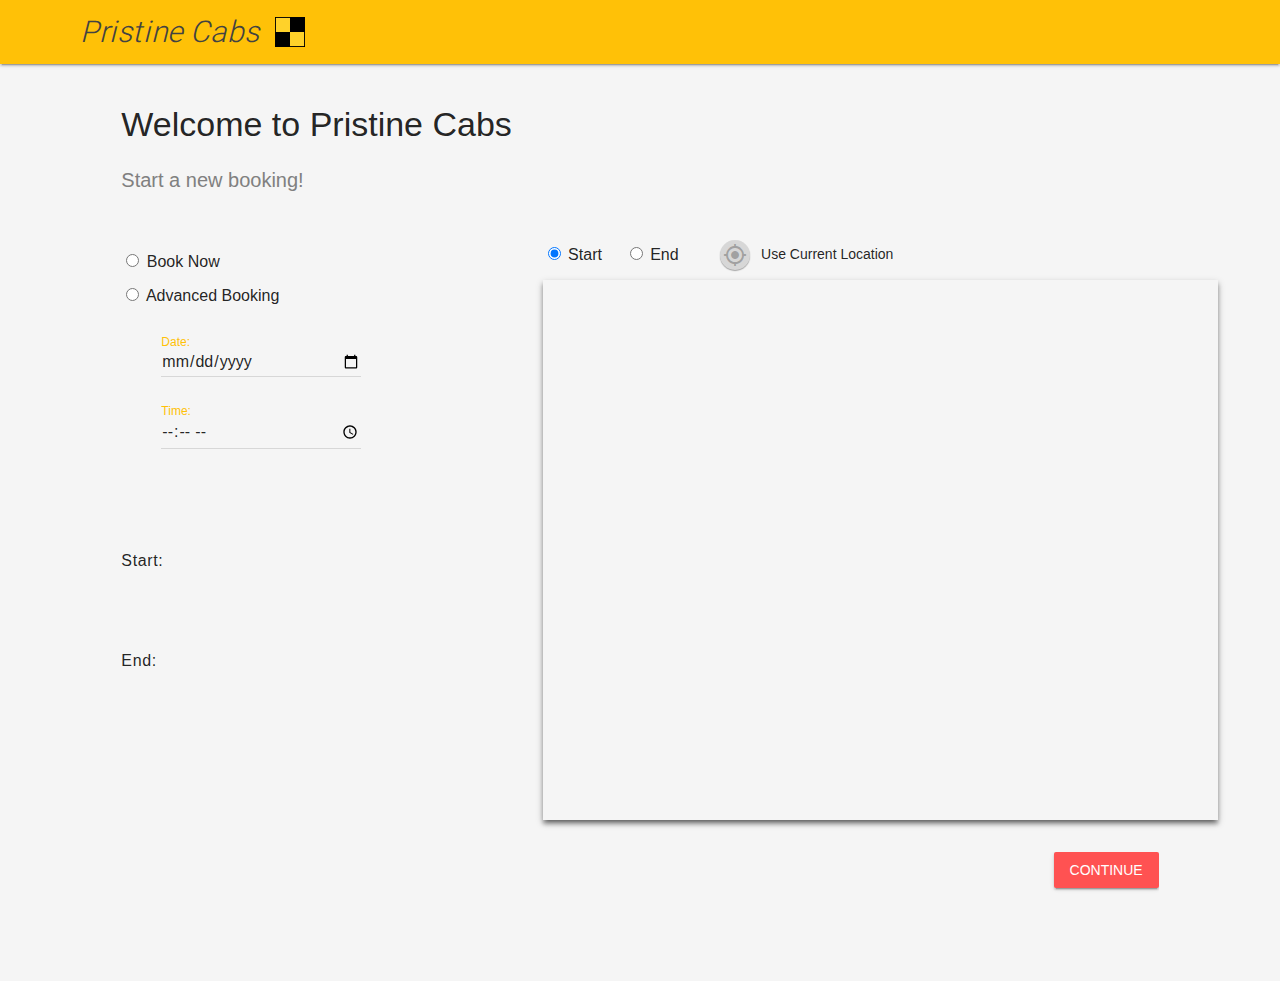
==== commit a095aa3a: "Added final submission" ====
--- a/index.html
+++ b/index.html
@@ -10,13 +10,12 @@
     <link rel="stylesheet" type="text/css" href="css/material.css">
     <script defer src="https://code.getmdl.io/1.3.0/material.min.js"></script>
 
-    <!-- MapBox API (DELETE IF NOT NEEDED!!!) -->
+    <!-- MapBox API -->
     <script src='https://api.tiles.mapbox.com/mapbox-gl-js/v1.1.1/mapbox-gl.js'></script>
     <link href='https://api.tiles.mapbox.com/mapbox-gl-js/v1.1.1/mapbox-gl.css' rel='stylesheet'>
 
     <!-- Provided Scripts -->
     <script src="js/services.js"></script>
-    <script src="js/taxiData.js"></script>
 
     <!-- Additional Styling -->
     <meta name="viewport" content="width=device-width, initial-scale=1.0">
@@ -41,8 +40,8 @@
         <div class="mdl-layout__drawer">
             <span class="mdl-layout-title">Navigation Drawer</span>
             <nav class="mdl-navigation">
-                <a class="mdl-navigation__link" href="index.html">Main Page</a>
-                <a class="mdl-navigation__link" href="bookings.html">Bookings List</a>
+                <a class="mdl-navigation__link" onclick="navigateToPage('index.html')">Main Page</a>
+                <a class="mdl-navigation__link" onclick="navigateToPage('bookings.html')">Bookings List</a>
             </nav>
         </div>
 
@@ -55,6 +54,7 @@
                     <div class="mdl-cell mdl-cell--1-col"></div>
                     <div class="mdl-cell mdl-cell--11-col">
                         <h3>Welcome to Pristine Cabs</h3>
+                        <p class="subtitle">Start a new booking!</p>
                     </div>
                 </div>
 
@@ -68,8 +68,8 @@
 
                         <!-- Radio to choose advanced or current booking -->
                         <label class="mdl-radio mdl-js-radio mdl-js-ripple-effect" for="current">
-                            <input type="radio" id="current" class="mdl-radio__button" name="timeChoice" value="current"
-                                checked>
+                            <input type="radio" id="current" class="mdl-radio__button" name="timeChoice"
+                                value="current">
                             <span class="mdl-radio__label">Book Now</span>
                         </label>
                         <div class="vertical-spacing"></div>
@@ -80,37 +80,34 @@
                         </label>
 
                         <!-- Input time and date for advanced booking -->
-                        <div class="indentation-div">
+                        <div id="time-input-indentation">
                             <div class="mdl-textfield mdl-js-textfield mdl-textfield--floating-label has-placeholder"
                                 style="width:200px">
-                                <input class="mdl-textfield__input" type="date" id="dateInput" disabled>
+                                <input class="mdl-textfield__input" type="date" id="dateInput">
                                 <label class="mdl-textfield__label" for="dateInput">Date:</label>
-                                <span id="dateError" class="mdl-textfield__error">Wrong!</span>
                             </div>
                             <br>
                             <div class="mdl-textfield mdl-js-textfield mdl-textfield--floating-label has-placeholder"
                                 style="width:200px">
                                 <input class="mdl-textfield__input" type="time" id="timeInput">
                                 <label class="mdl-textfield__label" for="timeInput">Time:</label>
-                                <span id="timeError" class="mdl-textfield__error">Wrong</span>
                             </div>
                         </div>
+
+                        <div class="vertical-spacing" style="height: 20px"></div>
 
                         <!-- Name & Address -->
                         <ul class="demo-list-two mdl-list location-mdl-list">
                             <li class="mdl-list__item mdl-list__item--two-line">
                                 <span class="mdl-list__item-primary-content">
-                                    Start: <span id="startName">KLCC</span>
-                                    <span class="mdl-list__item-sub-title" id="startAddress">
-                                        PETRONAS Twin Towers, Kuala Lumpur City Centre, 50088 Kuala Lumpur,
-                                        Malaysia PETRONAS Twin Towers, Kuala Lumpur City Centre, 50088 Kuala Lumpur,
-                                        Malaysia</span>
+                                    Start: <span id="startName"></span>
+                                    <span class="mdl-list__item-sub-title" id="startAddress"></span>
                                 </span>
                             </li>
                             <li class="mdl-list__item mdl-list__item--two-line">
                                 <span class="mdl-list__item-primary-content">
-                                    End: <span id="endName">Location Name</span>
-                                    <span class="mdl-list__item-sub-title" id="endAddress">location address</span>
+                                    End: <span id="endName"></span>
+                                    <span class="mdl-list__item-sub-title" id="endAddress"></span>
                                 </span>
                             </li>
                         </ul>
@@ -136,16 +133,16 @@
                         <div class="horizontal-spacing"></div>
                         <button
                             class="mdl-button mdl-js-button mdl-button--fab mdl-js-ripple-effect mdl-button--colored shrinked-mdl-button"
-                            id="currentLocationButton">
-                            <i class="material-icons">add</i>
+                            id="currentLocationButton" disabled>
+                            <i class="material-icons">my_location</i>
                         </button>
                         <div class="horizontal-spacing" style="width: 3px"></div>
-                        <span>Current Location</span>
+                        <span>Use Current Location</span>
 
                         <div class="vertical-spacing"></div>
 
                         <!-- Map -->
-                        <div class="main-page-map">
+                        <div class="map-container">
                             <div id="map"></div>
                         </div>
                     </div>
@@ -159,8 +156,7 @@
 
                     <div class="mdl-cell mdl-cell--2-col" id="continueButtonDiv">
                         <button
-                            class="mdl-button mdl-js-button mdl-button--raised mdl-js-ripple-effect mdl-button--accent"
-                            onclick="toggleMarker()">
+                            class="mdl-button mdl-js-button mdl-button--raised mdl-js-ripple-effect mdl-button--accent">
                             Continue
                         </button>
                     </div>
--- a/css/main.css
+++ b/css/main.css
@@ -16,6 +16,11 @@
 }
 
 
+/* body color */
+body {
+    background-color: #F5F5F5;
+}
+
 
 /* logo */
 .logo {
@@ -23,6 +28,11 @@
     height: 30px;
 }
 
+/* subtitle */
+.subtitle {
+    color: grey;
+    font-size: 20px;
+}
 
 
 /* spacing */
@@ -36,20 +46,19 @@
 }
 
 
-
-/* Row Heights (Total: 768px or 100vh)*/
-/* header: 56px or 7.2917vh */
+/* Row Heights (Total: 1024px or 100vh)*/
+/* header: 64px or 6.25vh */
 .row1 {
-    height: 11.7188vh;       /* + 16px or 2.0833vh from padding */
+    min-height: 11.7188vh;      /* + 16px or 1.5625vh from padding */
     overflow: hidden;
 }
 
 .row2 {
-    height: 63.0208vh;      /* + 16px or 2.0833vh from padding */
+    min-height: 63.0208vh;       /* + 16px or 1.5625vh from padding */
 }
 
 .row3 {
-    height: 11.7188vh;       /* + 16px or 2.0833vh from padding */
+    height: 14.3229vh;      /* + 16px or 1.5625vh from padding */
     overflow: hidden;
 }
 
@@ -67,18 +76,59 @@
     width: 100%;
 }
 
-.main-page-map {
-    height: 410px;
-    width: 500px;
+.map-container {
+    height: 540px;
+    width: 675px;
+    box-shadow: 0 4px 4px 0 rgb(0 0 0 / 30%), 0 5px 3px -4px rgb(0 0 0 / 30%), 0 3px 7px 0 rgb(0 0 0 / 25%);
+}
+.map-container2 {
+    box-sizing: border-box;
+    width: 100%;
+    height: 370px;
+    margin-top: 18px;
+    margin-bottom: 45px;
+    box-shadow: 0 4px 4px 0 rgb(0 0 0 / 30%), 0 5px 3px -4px rgb(0 0 0 / 30%), 0 3px 7px 0 rgb(0 0 0 / 25%);
+}
+
+#map-container2 canvas {
+    width: 100%;
+    padding: 5px 5px;
+    box-sizing: border-box;
+    width: 100%;
+    height: 360px;
+}
+
+.mapboxgl-popup {
+    max-width: 275px !important;
+    width: fit-content;
+    opacity: 0.85;
+}
+
+.mapboxgl-popup-content {
+    border: 1.25px solid black;
+    width: fit-content;
+    box-sizing: border-box;
+    word-wrap: break-word;
+}
+
+.mapboxgl-popup-content h6 {
+    margin-top: 5px;
+    margin-bottom: 7px;
+    font-weight: bolder;
+}
+
+.mapboxgl-popup-content p {
+    margin-bottom: 0px;
 }
 
 
 
 /* button icon */
 .shrinked-mdl-button {
-    height: 30px;
-    width: 30px;
-    min-width: 30px;
+    --size: 30px;
+    height: var(--size);
+    width: var(--size);
+    min-width: var(--size);
 }
 
 
@@ -86,21 +136,20 @@
 /* location list styles */
 .scrolling-list-container {
     overflow-y: scroll;
-    margin-top: 10px;
-    margin-bottom: 15px;
+    margin-top: 15px;
+    margin-bottom: 30px;
+    width: 400px;
     height: fit-content;
     max-height: calc(90% - 100px);
 }
 
-.scrolling-list-container .location-mdl-list {
-    margin-top: 0px;
-}
-
 .location-mdl-list .mdl-list__item {
+    --rightMargin: 30px;
+
+    margin-right: var(--rightMargin);
     padding-left: 0px;
-    padding-right: 12px;
-    width: 300px;
-    min-height: 72px;
+    width: calc(100% - var(--rightMargin));
+    min-height: 100px;
     height: max-content;
 }
 
@@ -110,8 +159,8 @@
 
 .location-mdl-list .mdl-list__item-sub-title {
     width: 100%;
-    word-wrap: break-word;
     height: fit-content;
+    word-wrap: break-word;
 }
 
 .location-mdl-list .mdl-list__item-secondary-action button {
@@ -119,16 +168,22 @@
 }
 
 .mdl-list__item-primary-content button {
-    margin-right: 10px;
-}
-
-
-
-/* indentation */
-.indentation-div {
-    padding-top: 15px;
-    padding-left: 25px;
-}
+    margin-right: 15px;
+}
+
+
+
+/* indentation div style for time input */
+#time-input-indentation {
+    margin-top: 10px;
+    margin-left: 20px;
+    padding-top: 10px;
+    padding-left: 20px;
+    padding-right: 20px;
+    width: fit-content;
+}
+
+
 
 /* Table of taxis in taxi.html */
 #taxiTable {
@@ -140,6 +195,7 @@
     word-wrap: break-word;
     padding-bottom: 100px;
     background-color: white;
+    box-shadow: 0 2px 2px 0 rgb(0 0 0 / 14%), 0 3px 1px -2px rgb(0 0 0 / 20%), 0 1px 5px 0 rgb(0 0 0 / 12%);
 }
 
 .taxiButtonElement {
@@ -167,6 +223,7 @@
 
 .taxiTableRow {
     height: auto;
+    min-height: 63.0208vh;
 }
 
 .taxiName {
@@ -194,12 +251,8 @@
     font-size: 18px;
 }
 
-.estimatedDistance {
+#estimatedDistance {
     font-size: 25px;
-}
-
-body {
-    background-color: #F5F5F5;
 }
 
 #taxiRadioLabel {
@@ -210,13 +263,14 @@
     text-align: end;
 }
 
+
+
 /* bookings.html */
-
 #bookingsListTable {
     border: 1px solid black;
     border-collapse: collapse;
     width: 100%;
-    height: 100%;
+    height: auto;
     white-space: normal; 
     word-wrap: break-word;
     padding-bottom: 100px;
@@ -236,7 +290,22 @@
 
 .infoIcon {
     width: 90px;
-    padding-right: 40px;
+}
+
+.infoIconButton {
+    padding: 0;
+    margin-right: 40px;
+    background-color: transparent;
+    border: none;
+    outline: none;
+}
+
+.infoIconButton:hover {
+    opacity: 0.6;
+}
+
+#bookingsListTable {
+    box-shadow: 0 2px 2px 0 rgb(0 0 0 / 14%), 0 3px 1px -2px rgb(0 0 0 / 20%), 0 1px 5px 0 rgb(0 0 0 / 12%);
 }
 
 .bookingInfoTable {
@@ -251,34 +320,20 @@
 
 .bookingName {
     font-size: 25px;
-
+    margin-right: 10px;
+}
+
+.bookingDate {
+    font-size: 20px;
 }
 
 .taxiInnerTableData {
     padding: 10px;
 }
 
-/*
-.innerTableColumn1 {
-
-}
-
-.innerTableColumn2 {
-
-}
-
-.innerTableColumn3 {
-
-}
-
-.innerTableColumn4 {
-
-}
-*/
-
 .bookingsTableRow {
+    min-height: 63.0208vh;
     height: auto;
-    padding-bottom: 60px;
 }
 
 .bookingListDataDiv {
@@ -292,4 +347,92 @@
 
 #bookingsListPageNumberDiv {
     text-align: center;
+}
+
+
+
+/* specifications table */
+#specificationsTable {
+    word-wrap: break-word;
+    font-size: 16px;
+    white-space: normal;
+    max-height: 520px;
+}
+
+#specificationsTable td {
+    max-height: 190px;
+    height: fit-content;
+    text-align: left;
+}
+
+#specificationsTable tr td:nth-child(1) { /*styles first column*/  
+    max-width: 132px;
+    text-align: inherit;
+}
+
+#specificationsTable tr td:nth-child(2) { /*styles second column*/
+    width: 250px;
+    max-width: 250px;
+    text-align:inherit;
+}
+
+#specificationsTable #intermediate {
+    overflow-y: scroll;
+    max-height: inherit;
+    max-width: inherit;
+}
+
+
+
+/* Summary Table */
+#summaryTableDiv {
+    min-height: 63.0208vh;
+}
+
+#summaryTable {
+    word-wrap: break-word;
+    font-size: 16px;
+    white-space: normal;
+    max-height: 480px;
+    margin-bottom: 8px;
+}
+
+#summaryTable td {
+    max-height: 120px;
+    height: fit-content;
+    text-align: left;
+}
+
+#summaryTable tr td:nth-child(1) { /*styles first column*/  
+    width: 150px;
+    max-width: 150px;
+    text-align: inherit;
+}
+
+#summaryTable tr td:nth-child(2) { /*styles second column*/
+    width: 500px;
+    max-width: 500px;
+    text-align:inherit;
+}
+
+#summaryTable tr td:nth-child(3) { /*styles third column*/  
+    width: 150px;
+    max-width: 150px;
+    text-align: inherit;
+}
+
+#summaryTable tr td:nth-child(4) { /*styles forth column*/
+    width: 500px;
+    max-width: 500px;
+    text-align:inherit;
+}
+
+#summaryTable #intermediate {
+    overflow-y: scroll;
+    max-height: inherit;
+    max-width: inherit;
+}
+
+.mdl-layout__drawer-button {
+    outline: none;
 }